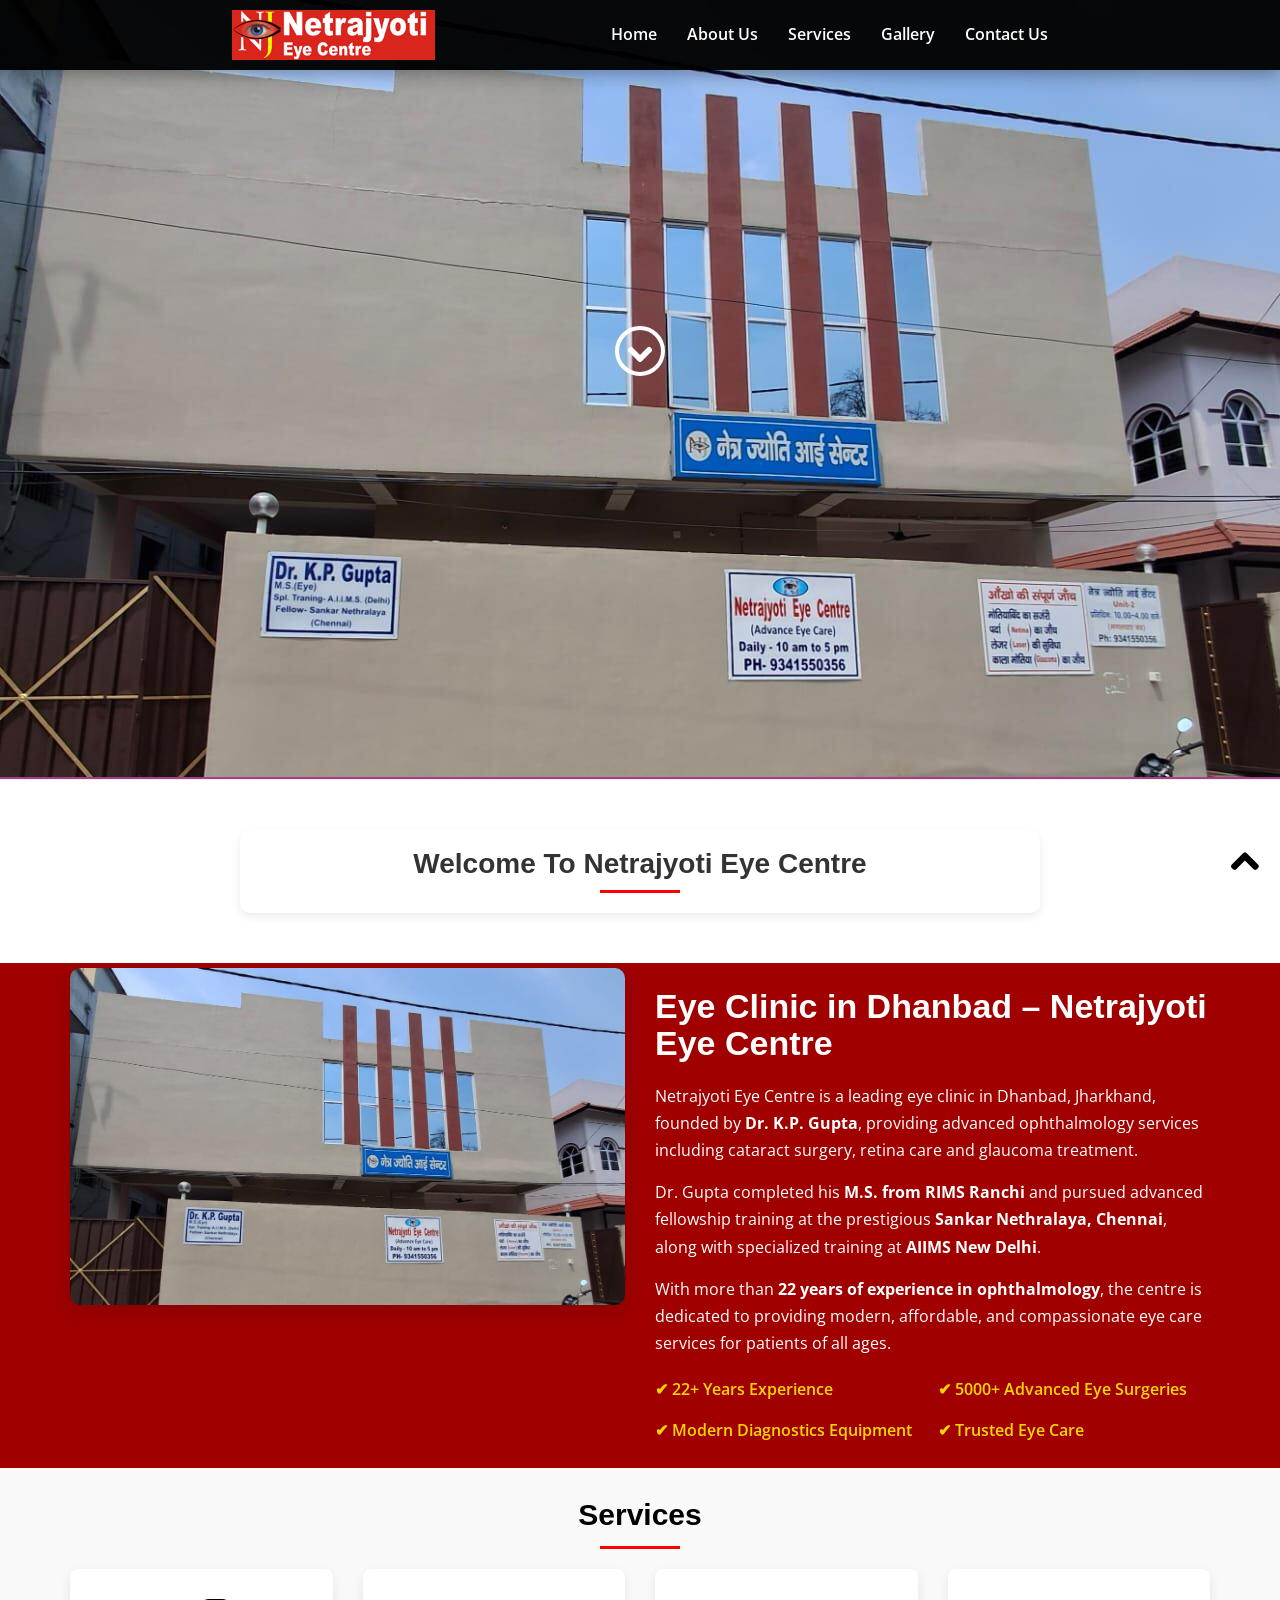
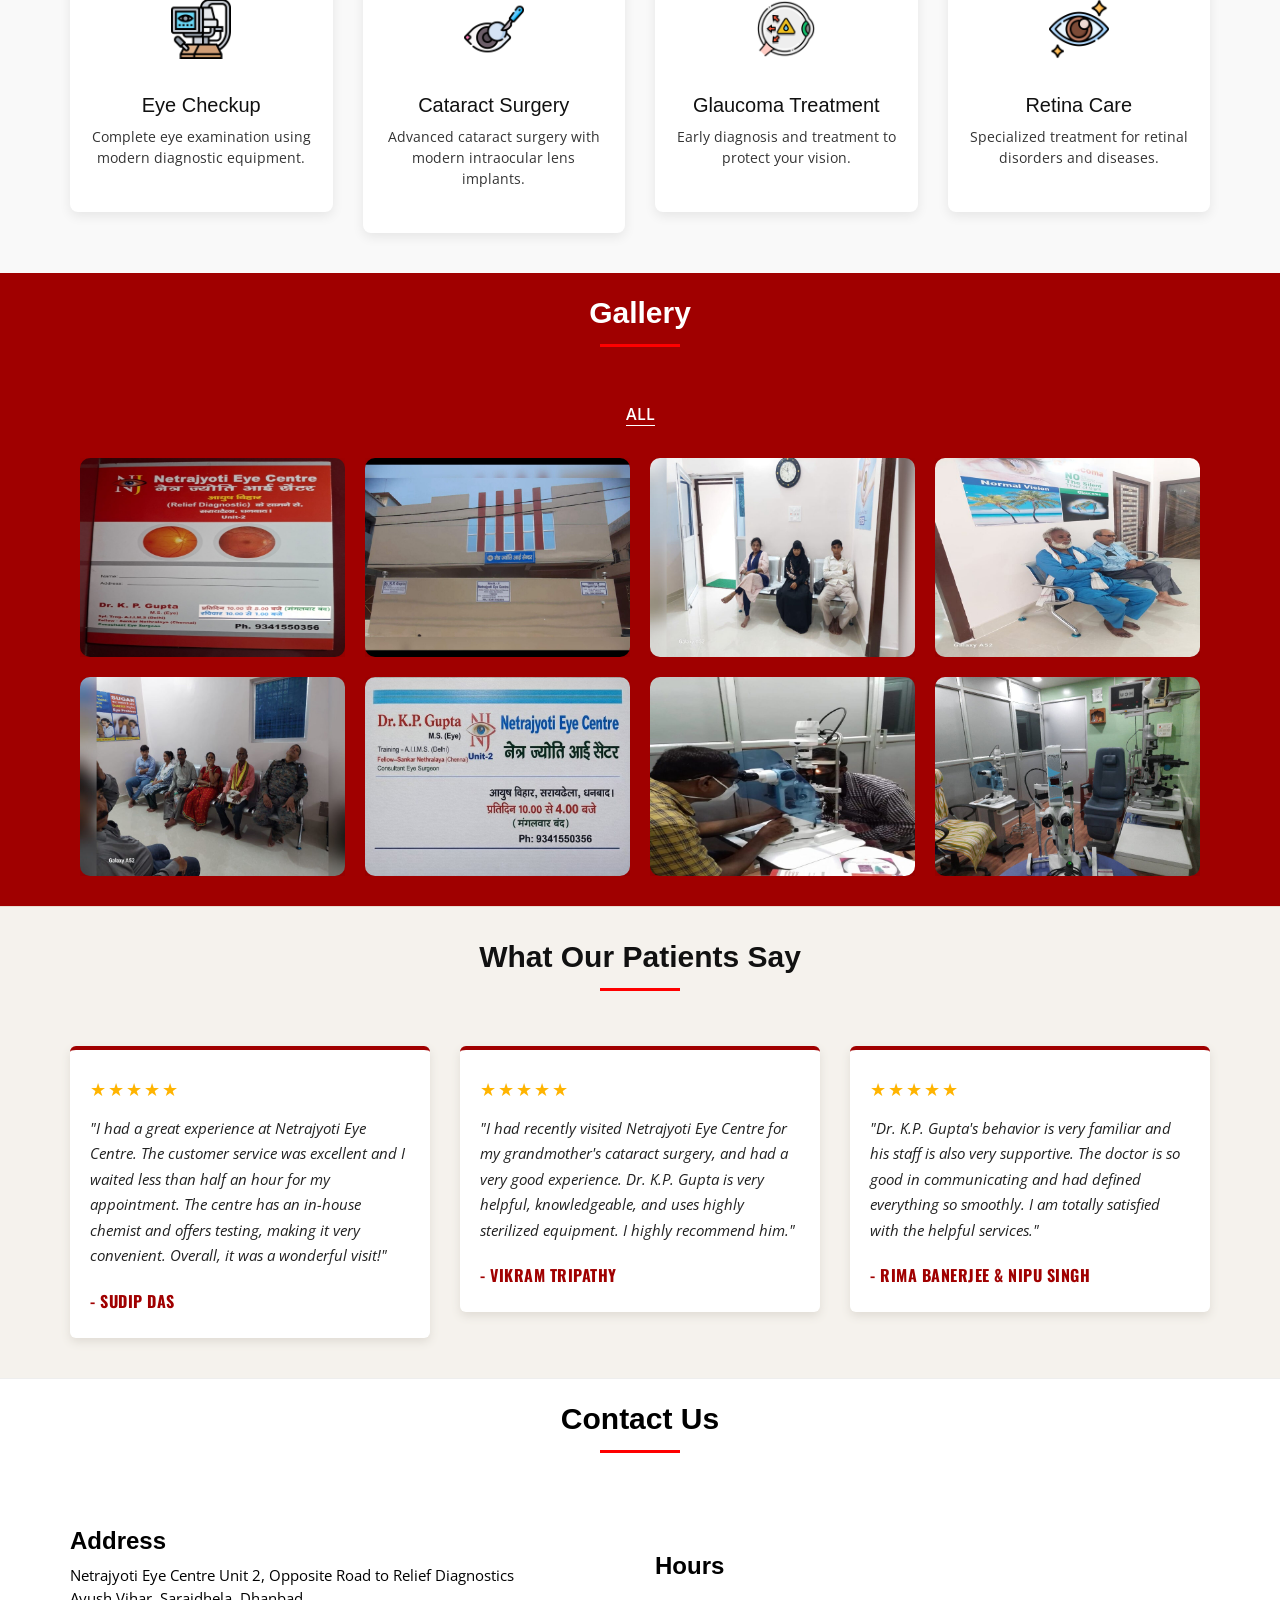
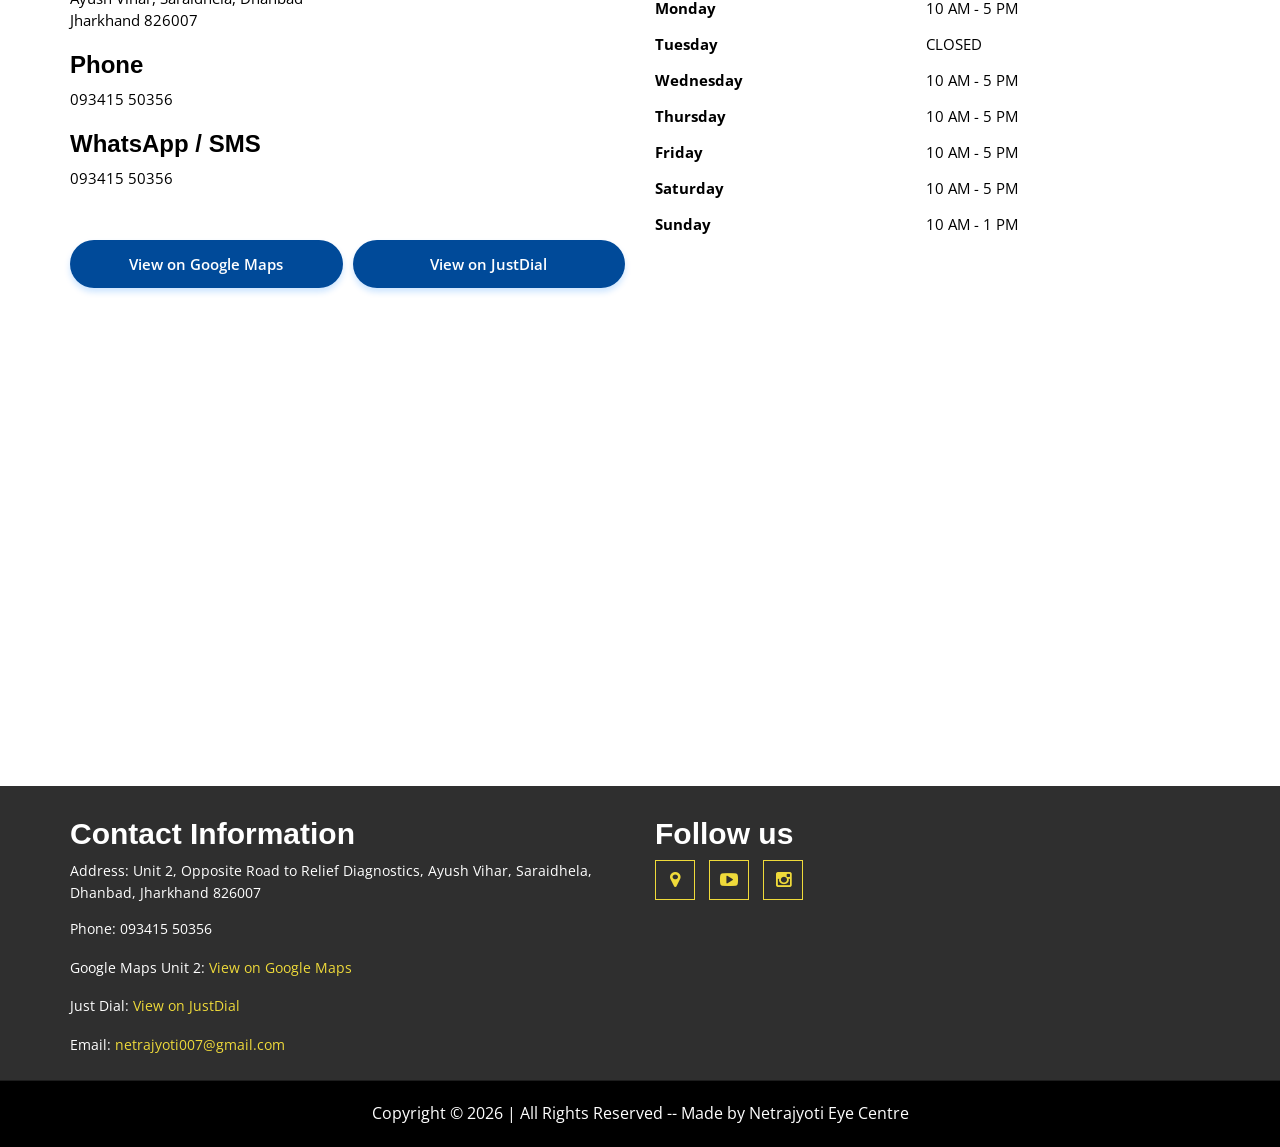
==== index.html @ e93c137c "Added favicons" ====
<!doctype html>

<html lang="en-gb" class="no-js">

<head>
<meta charset="utf-8">
<meta name="viewport" content="width=device-width, initial-scale=1">

<meta http-equiv="X-UA-Compatible" content="IE=edge">

<title>Netrajyoti Eye Centre | Eye Doctor in Dhanbad | Cataract & Retina Care</title>

<!-- Favicon Configuration for Google Search and Browsers -->
<link rel="icon" type="image/png" sizes="192x192" href="favicon_all/android-chrome-192x192.png">
<link rel="apple-touch-icon" sizes="180x180" href="favicon_all/apple-touch-icon.png">
<link rel="icon" type="image/png" sizes="32x32" href="favicon_all/favicon-32x32.png">
<link rel="icon" type="image/png" sizes="16x16" href="favicon_all/favicon-16x16.png">
<link rel="manifest" href="favicon_all/site.webmanifest">


<!-- Favicon Configuration (Fully Compliant for 2026 Standards) -->

<link rel="icon" type="image/png" href="/favicon_all2/favicon-96x96.png?v=20261020" sizes="96x96" />
<link rel="icon" type="image/svg+xml" href="/favicon_all2/favicon.svg?v=20261020" />
<link rel="shortcut icon" href="/favicon_all2/favicon.ico?v=20261020" />
<link rel="apple-touch-icon" sizes="180x180" href="/favicon_all2/apple-touch-icon.png?v=20261020" />
<link rel="manifest" href="/favicon_all2/site.webmanifest?v=20261020" />





<meta name="description" content="Netrajyoti Eye Centre in Dhanbad provides advanced eye care including cataract surgery, glaucoma treatment, retina care and complete eye checkup by Dr K.P. Gupta with 22+ years experience.">
<meta name="author" content="Netrajyoti Eye Centre">
<meta name="keywords" content="Eye doctor Dhanbad, cataract surgery Dhanbad, retina specialist Dhanbad, glaucoma treatment Dhanbad, eye clinic Jharkhand">
<meta property="og:title" content="Netrajyoti Eye Centre – Eye Doctor in Dhanbad">
<meta property="og:description" content="Advanced eye care including cataract surgery, retina care and glaucoma treatment in Dhanbad by Dr K.P. Gupta.">
<meta property="og:image" content="https://netrajyotieyecentre.org/images/logo/logo.png">
<meta property="og:url" content="https://netrajyotieyecentre.org">
<meta property="og:type" content="website">




<link rel="stylesheet" href="css/bootstrap.min.css" />
<link rel="stylesheet" type="text/css" href="css/isotope.css" media="screen" />
<link rel="stylesheet" href="js/fancybox/jquery.fancybox.css" type="text/css" media="screen" />
<link href="css/animate.css" rel="stylesheet" media="screen">
<!-- Owl Carousel Assets -->
<link href="js/owl-carousel/owl.carousel.css" rel="stylesheet">
<link rel="stylesheet" href="css/styles6.css" />
<!-- Font Awesome -->
<link href="font/css/font-awesome.min.css" rel="stylesheet">










<!-- SEO IMPROVEMENT -->
<script type="application/ld+json">
{
 "@context": "https://schema.org",
 "@type": "MedicalClinic",
 "name": "Netrajyoti Eye Centre",
 "image": "https://netrajyotieyecentre.org/images/logo/logo.png",
 "address": {
   "@type": "PostalAddress",
   "streetAddress": "Unit 2, Ayush Vihar, Saraidhela",
   "addressLocality": "Dhanbad",
   "addressRegion": "Jharkhand",
   "postalCode": "826007",
   "addressCountry": "India"
 },
 "telephone": "+91-9341550356",
 "medicalSpecialty": "Ophthalmology",
 "physician": {
   "@type": "Physician",
   "name": "Dr K.P. Gupta"
 }
}

</script>




</head>



<body>




<header class="custom-navbar">

<div class="container nav-container">

<!-- Logo -->
<div class="nav-logo">
<a href="#home">
<img src="images/logo/logo.png" alt="Netrajyoti Eye Centre">
</a>
</div>

<!-- Mobile Toggle -->
<div class="nav-toggle" id="navToggle">
<span></span>
<span></span>
<span></span>
</div>

<!-- Menu -->
<nav class="nav-menu" id="navMenu">
<ul>
<li><a href="#home">Home</a></li>
<li><a href="#aboutUs">About Us</a></li>
<li><a href="#services">Services</a></li>
<li><a href="#work">Gallery</a></li>
<!-- <li><a href="#testimonials">Testimonials</a></li> -->
<li><a href="#contactUs">Contact Us</a></li>
</ul>
</nav>

</div>

</header>  





<div id="top"></div>
<main id="main-content">
<section id="home">
  <div class="banner-container"> <img src="images/main_images/Outside3.jpg" alt="banner" />
    <div class="container banner-content">
      <div class="hero-text animated fadeInDownBig">
        <!--<h1 class="responsive-headline" style="font-size: 40px;"><br/>
         <a href="#aboutUs" class="arrow-link"> <i class="fa fa-chevron-down"></i> </a> -->
         <div class="responsive-headline" style="font-size: 40px;"><br/>
         <a href="#aboutUs" class="arrow-link" aria-label="Scroll down to About Us section"> <i class="fa fa-chevron-down"></i> </a> 
        </div>
      </div> 
    </div>
  </div>
  <div class="container hero-text2">
    <div class="welcome-box ">
    <h1>Welcome To Netrajyoti Eye Centre</h1>
    <div class="welcome-divider"></div>
    </div>
  </div>
</section>



<section id="aboutUs" class="about-section">
<div class="container">

<div class="row align-items-center">

<!-- Image -->
<div class="col-md-6 col-sm-12 about-image">
<img src="images/main_images/Outside3.jpg" class="img-responsive" alt="Netrajyoti Eye Centre">
</div>

<!-- Text -->
<div class="col-md-6 col-sm-12 about-content">

<!-- <h2 class="about-title">About Netrajyoti Eye Centre</h2> -->
<h2 class="about-title">Eye Clinic in Dhanbad – Netrajyoti Eye Centre</h2>

<p>
Netrajyoti Eye Centre is a leading eye clinic in Dhanbad, Jharkhand, 
founded by <strong>Dr. K.P. Gupta</strong>, providing advanced ophthalmology 
services including cataract surgery, retina care and glaucoma treatment.
</p>


<p>
Dr. Gupta completed his <strong>M.S. from RIMS Ranchi</strong> and pursued 
advanced fellowship training at the prestigious 
<strong>Sankar Nethralaya, Chennai</strong>, along with specialized training 
at <strong>AIIMS New Delhi</strong>.
</p>

<p>
With more than <strong>22 years of experience in ophthalmology</strong>, 
the centre is dedicated to providing modern, affordable, and compassionate 
eye care services for patients of all ages.
</p>

<div class="about-highlights">
<div>✔ 22+ Years Experience</div>
<div>✔ 5000+ Advanced Eye Surgeries</div>
<div>✔ Modern Diagnostics Equipment</div>
<div>✔ Trusted Eye Care</div>
</div>

</div>
</div>

</div>
</section>




<section id="services" class="page-section services-section">
<div class="container">

<h2 class="text-center" id = "h2_in_services">Services</h2>
<!-- <p class="text-center service-subtitle">Comprehensive Eye Care for All Ages</p> -->

<div class="row services-grid">

<div class="col-md-3 col-sm-6">
<div class="service-card">
<img src="images/services/eye-test.png" alt="Eye checkup in Dhanbad">
<h3>Eye Checkup</h3>
<p>Complete eye examination using modern diagnostic equipment.</p>
</div>
</div>

<div class="col-md-3 col-sm-6">
<div class="service-card">
<img src="images/services/cataract.png" alt="Cataract surgery treatment in Dhanbad">
<h3>Cataract Surgery</h3>
<p>Advanced cataract surgery with modern intraocular lens implants.</p>
</div>
</div>

<div class="col-md-3 col-sm-6">
<div class="service-card">
<img src="images/services/glaucoma(1).png" alt="Glaucoma treatment in Dhanbad">
<h3>Glaucoma Treatment</h3>
<p>Early diagnosis and treatment to protect your vision.</p>
</div>
</div>

<div class="col-md-3 col-sm-6">
<div class="service-card">
<img src="images/services/eye-care.png" alt="Retina care treatment in Dhanbad">
<h3>Retina Care</h3>
<p>Specialized treatment for retinal disorders and diseases.</p>
</div>
</div>

</div>
</div>
</section>





<section id="work" class="page-section page">
  <div class="container text-center">
    <div class="heading">
      <h2>Gallery</h2>
      <!--<p>Lorem ipsum dolor sit amet, consectetur adipisicing elit. Culpa, alias enim placeat earum quos ab.</p> -->
    </div>
    <div class="row">
      <div class="col-md-12">
        <div id="portfolio">
          <ul class="filters list-inline">
            <li> <a class="active" data-filter="*" href="#">All</a> </li>
            <!-- 
            <li> <a data-filter=".photography" href="#">PIANO</a> </li>
            <li> <a data-filter=".branding" href="#">GUITAR</a> </li>
            <li> <a data-filter=".web" href="#">VIOLIN</a> </li>
            -->
          </ul>


          <ul class="items list-unstyled clearfix animated fadeInRight showing" data-animation="fadeInRight" style="position: relative; height: 438px;">

            <!-- Gallery Item 1 -->
            <li class="item web" style="position: absolute; left: 877px; top: 219px;"> 
              <a href="images/work/Catalogue55.jpg" class="fancybox" aria-label="View larger image of clinic catalogue"> 
                <img src="images/work/Catalogue55.jpg" alt="Clinic catalogue view">
                <div class="overlay"> <span>Expand</span> </div>
              </a> 
            </li>

            <!-- Gallery Item 2 -->
            <li class="item photography" style="position: absolute; left: 292px; top: 0px;"> 
              <a href="images/work/Outside(2).jpg" class="fancybox" aria-label="View larger image of clinic exterior"> 
                <img src="images/work/Outside(2).jpg" alt="Exterior view of Netrajyoti Eye Centre">
                <div class="overlay"> <span>Expand</span> </div>
              </a> 
            </li>

            <!-- Gallery Item 3 -->
            <li class="item branding" style="position: absolute; left: 585px; top: 0px;"> 
              <a href="images/work/Waiting12.jpg" class="fancybox" aria-label="View larger image of waiting area"> 
                <img src="images/work/Waiting12.jpg" alt="Clinic waiting area seating">
                <div class="overlay"> <span>Expand</span> </div>
              </a> 
            </li>

            <!-- Gallery Item 4 -->
            <li class="item photography" style="position: absolute; left: 877px; top: 0px;"> 
              <a href="images/work/Waiting11.jpg" class="fancybox" aria-label="View larger image of reception desk"> 
                <img src="images/work/Waiting11.jpg" alt="Clinic reception and waiting area">
                <div class="overlay"> <span>Expand</span> </div>
              </a> 
            </li>

            <!-- Gallery Item 5 -->
            <li class="item photography" style="position: absolute; left: 0px; top: 219px;"> 
              <a href="images/work/Waiting13.jpg" class="fancybox" aria-label="View larger image of patient seating"> 
                <img src="images/work/Waiting13.jpg" alt="Patient seating area">
                <div class="overlay"> <span>Expand</span> </div>
              </a> 
            </li>

            <!-- Gallery Item 6 -->
            <li class="item web" style="position: absolute; left: 292px; top: 219px;"> 
              <a href="images/work/Doctor_1.jpg" class="fancybox" aria-label="View larger image of the eye doctor"> 
                <img src="images/work/Doctor_1.jpg" alt="Eye specialist doctor at clinic">
                <div class="overlay"> <span>Expand</span> </div>
              </a> 
            </li>

            <!-- Gallery Item 7 -->
            <li class="item photography" style="position: absolute; left: 585px; top: 219px;"> 
              <a href="images/work/Checkup22.jpeg" class="fancybox" aria-label="View larger image of eye checkup procedure"> 
                <img src="images/work/Checkup22.jpeg" alt="Patient undergoing an eye checkup">
                <div class="overlay"> <span>Expand</span> </div>
              </a> 
            </li>

            <!-- Gallery Item 8 -->
            <li class="item web" style="position: absolute; left: 877px; top: 219px;"> 
              <a href="images/work/instrument22.jpg" class="fancybox" aria-label="View larger image of diagnostic instruments"> 
                <img src="images/work/instrument22.jpg" alt="Advanced eye diagnostic instruments">
                <div class="overlay"> <span>Expand</span> </div>
              </a> 
            </li>
            
          </ul>
            
             
              
          
        </div>
      </div>
    </div>
  </div>
</section>







<!-- ==============================================
     TESTIMONIALS SECTION 
     ============================================== -->
<section id="testimonials" class="page-section testimonials-section">
  <div class="container">
    
    <div class="heading text-center">
      <h2 style="color: #111;">What Our Patients Say</h2>

    </div>
    
    <div class="row">
      <!-- Testimonial 1 - From Justdial -->
      <div class="col-md-4 col-sm-12">
        <div class="testimonial-card">
          <div class="stars">★★★★★</div>
          <p class="quote">"I had a great experience at Netrajyoti Eye Centre. The customer service was excellent and I waited less than half an hour for my appointment. The centre has an in-house chemist and offers testing, making it very convenient. Overall, it was a wonderful visit!"</p>
          <p class="patient-name">- Sudip Das</p>
        </div>
      </div>
      
      <!-- Testimonial 2 - From Justdial / Google -->
      <div class="col-md-4 col-sm-12">
        <div class="testimonial-card">
          <div class="stars">★★★★★</div>
          <p class="quote">"I had recently visited Netrajyoti Eye Centre for my grandmother's cataract surgery, and had a very good experience. Dr. K.P. Gupta is very helpful, knowledgeable, and uses highly sterilized equipment. I highly recommend him."</p>
          <p class="patient-name">- Vikram Tripathy</p>
        </div>
      </div>
      
      <!-- Testimonial 3 - From Justdial -->
      <div class="col-md-4 col-sm-12">
        <div class="testimonial-card">
          <div class="stars">★★★★★</div>
          <p class="quote">"Dr. K.P. Gupta's behavior is very familiar and his staff is also very supportive. The doctor is so good in communicating and had defined everything so smoothly. I am totally satisfied with the helpful services."</p>
          <p class="patient-name">- Rima Banerjee & Nipu Singh</p>
        </div>
      </div>
    </div>

  </div>
</section>




















<!--
<section id="plans" class="page-section">
  <div class="container">
    <div class="heading text-center"> 
      
      <h2>Our Plans</h2>
      <p>At lorem Ipsum available, but the majority have suffered alteration in some form by injected humour.</p>
    </div>
    <div class="row flat">
      <div class="col-lg-3 col-md-3 col-xs-12">
        <ul class="plan plan1">
          <li class="plan-name">Basic </li>
          <li class="plan-price"> <strong>$29</strong> / month </li>
          <li> <strong>5GB</strong> Storage </li>
          <li> <strong>1GB</strong> RAM </li>
          <li> <strong>400GB</strong> Bandwidth </li>
          <li> <strong>10</strong> Email Address </li>
          <li> <strong>Forum</strong> Support </li>
          <li class="plan-action"> <a href="#" class="btn btn-danger btn-lg">Signup</a> </li>
        </ul>
      </div>
      <div class="col-lg-3 col-md-3 col-xs-12">
        <ul class="plan plan2 featured">
          <li class="plan-name">Standard </li>
          <li class="plan-price"> <strong>$39</strong> / month </li>
          <li> <strong>5GB</strong> Storage </li>
          <li> <strong>1GB</strong> RAM </li>
          <li> <strong>400GB</strong> Bandwidth </li>
          <li> <strong>10</strong> Email Address </li>
          <li> <strong>Forum</strong> Support </li>
          <li class="plan-action"> <a href="#" class="btn btn-danger btn-lg">Signup</a> </li>
        </ul>
      </div>
      <div class="col-lg-3 col-md-3 col-xs-12">
        <ul class="plan plan3">
          <li class="plan-name">Advanced </li>
          <li class="plan-price"> <strong>$199</strong> / month </li>
          <li> <strong>50GB</strong> Storage </li>
          <li> <strong>8GB</strong> RAM </li>
          <li> <strong>1024GB</strong> Bandwidth </li>
          <li> <strong>Unlimited</strong> Email Address </li>
          <li> <strong>Forum</strong> Support </li>
          <li class="plan-action"> <a href="#" class="btn btn-danger btn-lg">Signup</a> </li>
        </ul>
      </div>
      <div class="col-lg-3 col-md-3 col-xs-12">
        <ul class="plan plan4">
          <li class="plan-name">Mighty </li>
          <li class="plan-price"> <strong>$999</strong> / month </li>
          <li> <strong>50GB</strong> Storage </li>
          <li> <strong>8GB</strong> RAM </li>
          <li> <strong>1024GB</strong> Bandwidth </li>
          <li> <strong>Unlimited</strong> Email Address </li>
          <li> <strong>Forum</strong> Support </li>
          <li class="plan-action"> <a href="#" class="btn btn-danger btn-lg">Signup</a> </li>
        </ul>
      </div>
    </div>
  </div>
</section>
-->




<!-- original cntact us
<section id="contactUs" class="contact-parlex">
  <div class="parlex-back">
    <div class="container">
      <div class="row">
        <div class="heading text-center"> 
          
          <h2>Contact Us</h2>
          <p>There are many variations of passages of Lorem Ipsum available, but the majority have suffered.</p>
        </div>
      </div>
      <div class="row mrgn30">
        <form method="post" action="" id="contactfrm" role="form">
          <div class="col-sm-12">
            <div class="form-group">
              <label for="name">Name</label>
              <input type="text" class="form-control" name="name" id="name" placeholder="Enter name" title="Please enter your name (at least 2 characters)">
            </div>
            <div class="form-group">
              <label for="email">Email</label>
              <input type="email" class="form-control" name="email" id="email" placeholder="Enter email" title="Please enter a valid email address">
            </div>
            <div class="form-group">
              <label for="comments">Comments</label>
              <textarea name="comment" class="form-control" id="comments" cols="3" rows="5" placeholder="Enter your message…" title="Please enter your message (at least 10 characters)"></textarea>
              <button name="submit" type="submit" class="btn btn-lg btn-primary" id="submit">Submit</button>
            </div>
            <div class="result"></div>
          </div>
        </form>
      </div>
    </div>
     
  </div>
</section>
-->

<section id="contactUs" class="page-section">
  <div class="container">

    <div class="heading text-center">
      <h2>Contact Us</h2>
    </div>

    <div class="row">

      <!-- Contact Details -->
      <div class="col-md-6 col-sm-12">

        <h3>Address</h3>
        <p>
        Netrajyoti Eye Centre Unit 2, Opposite Road to Relief Diagnostics<br>
        Ayush Vihar, Saraidhela, Dhanbad<br>
        Jharkhand 826007
        </p>

        <h3>Phone</h3>
        <p>
        <a href="tel:09341550356">093415 50356</a>
        </p>

        <h3>WhatsApp / SMS</h3>
        <p>
        <a href="https://wa.me/919341550356">093415 50356</a>
        </p>

        <br>
        <div class="contact-buttons">

          <a href="https://maps.app.goo.gl/edJSqo6UVj1cQSoM8" class="btn-color1" target="_blank" rel="noopener noreferrer">View on Google Maps</a>
          <a href="https://www.justdial.com/Dhanbad/Dr-K-P-Gupta-Netrajyoti-Eye-Centre-Opposite-To-Relief-Diagnostic-Centre-Saraidhela/9999PX326-X326-210508113516-I9E5_BZDET" class="btn-color1" target="_blank" rel="noopener noreferrer">View on JustDial</a>
          <!-- <a href="https://maps.app.goo.gl/edJSqo6UVj1cQSoM8" class="btn-color1" target="_blank" rel="noopener noreferrer">View on Google Maps</a>
          <a href="https://jsdl.in/DT-99JQL6DYL1B" class="btn-color1" target="_blank" rel="noopener noreferrer">View on JustDial</a> -->
        </div>
      </div>

      <br>

      <!-- Opening Hours -->
      <div class="col-md-6 col-sm-12">

        <h3>Hours</h3>

        <table class="hours-table">
          <tr><td><strong>Monday</strong></td><td>10 AM - 5 PM</td></tr>
          <tr><td><strong>Tuesday</strong></td><td>CLOSED</td></tr>
          <tr><td><strong>Wednesday</strong></td><td>10 AM - 5 PM</td></tr>
          <tr><td><strong>Thursday</strong></td><td>10 AM - 5 PM</td></tr>
          <tr><td><strong>Friday</strong></td><td>10 AM - 5 PM</td></tr>
          <tr><td><strong>Saturday</strong></td><td>10 AM - 5 PM</td></tr>
          <tr><td><strong>Sunday</strong></td><td>10 AM - 1 PM</td></tr>
        </table>

      </div>

    </div>



  </div>

  <div class="container-fluid">
    <div class="map-container">
      <!-- OLD IFRAME (commented out)
      <iframe 
      src="https://www.google.com/maps/embed?pb=!1m18!1m12!1m3!1d3649.9267289608697!2d86.4658376!3d23.8212044!2m3!1f0!2f0!3f0!3m2!1i1024!2i768!4f13.1!3m3!1m2!1s0x39f6bbdbc8375dbb%3A0x7f5ccf3ce8300280!2sNetrajyoti%20Eye%20Centre%20-%20Unit%202!5e0!3m2!1sen!2sin!4v1773748412530!5m2!1sen!2sin"
      style="border:0;" 
      allowfullscreen="" 
      loading="lazy">
      </iframe>
    -->
      <iframe 
      title="Interactive Google Map showing the location of Netrajyoti Eye Centre in Dhanbad"
      src="https://www.google.com/maps/embed?pb=!1m18!1m12!1m3!1d3649.9267289608697!2d86.4658376!3d23.8212044!2m3!1f0!2f0!3f0!3m2!1i1024!2i768!4f13.1!3m3!1m2!1s0x39f6bbdbc8375dbb%3A0x7f5ccf3ce8300280!2sNetrajyoti%20Eye%20Centre%20-%20Unit%202!5e0!3m2!1sen!2sin!4v1773748412530!5m2!1sen!2sin"
      style="border:0;" 
      allowfullscreen="" 
      loading="lazy">
      </iframe>


    </div>
  </div>
</section>



</main>





<footer>
<div class="container" >
        <div class="row">
            <div class="col-md-6">
            	<div class="col">
                   <h2>Contact Information</h2>
                   <ul>
                        <li>Address: Unit 2, Opposite Road to Relief Diagnostics, Ayush Vihar, Saraidhela, Dhanbad, Jharkhand 826007</li>
                        <li>Phone: <a href="tel:09341550356" style="color: #fff">093415 50356</a></li>
                        <!-- <li>Google Maps Unit 2: <a href="https://maps.app.goo.gl/edJSqo6UVj1cQSoM8" title="Google Maps">View on Google Maps</a></li>
                        <li>Google Maps Unit 1: <a href="https://maps.app.goo.gl/At7mNfai8uXTB6nQA" title="Google Maps">View on Google Maps</a></li> -->
                        <li>Google Maps Unit 2: <a href="https://maps.app.goo.gl/edJSqo6UVj1cQSoM8" title="Google Maps" target="_blank" rel="noopener noreferrer">View on Google Maps</a></li>
                        <li>Just Dial: <a href="https://www.justdial.com/Dhanbad/Dr-K-P-Gupta-Netrajyoti-Eye-Centre-Opposite-To-Relief-Diagnostic-Centre-Saraidhela/9999PX326-X326-210508113516-I9E5_BZDET" title="Just Dial" target="_blank" rel="noopener noreferrer">View on JustDial</a></li>
                        <li>Email: <a class="email-protect">netraj<span class="hide">c1</span>yoti007@gmail<span class="hide">xyz</span>.com</a></li>
                    </ul>
                 </div>
            </div>
            <!-- Mailing list removed
            <div class="col-md-3"> 
            	<div class="col">
              
                    <h4>Mailing list</h4>
                    <p>Lorem ipsum dolor sit amet, ea eum labitur scsstie percipitoleat.</p>
                    <form class="form-inline">
                        <div class="input-group">
                            <input type="text" class="form-control" placeholder="Your email address...">
                            <span class="input-group-btn">
                                <button class="btn" type="button">Go!</button>
                            </span>
                        </div>
                    </form>
                </div>
            </div>
          -->
            <!-- OLD SOCIAL MEDIA FAVICON CODE REMOVED
            <div class="col-md-3">
            	<div class="col col-social-icons">
                    <h2>Follow us</h2>
                     <a href="https://maps.app.goo.gl/edJSqo6UVj1cQSoM8"><i class="fa fa-map-marker"></i></a>
                    <a href="https://jsdl.in/DT-99JQL6DYL1B"><i class="fa fa-youtube-play"></i></a> 
                    <a href="https://maps.app.goo.gl/edJSqo6UVj1cQSoM8" target="_blank" rel="noopener noreferrer" aria-label="View on Google Maps"><i class="fa fa-map-marker"></i></a>
                    <a href="https://www.justdial.com/Dhanbad/Dr-K-P-Gupta-Netrajyoti-Eye-Centre-Opposite-To-Relief-Diagnostic-Centre-Saraidhela/9999PX326-X326-210508113516-I9E5_BZDET" target="_blank" rel="noopener noreferrer" aria-label="View on Just Dial"><i class="fa fa-youtube-play"></i></a>
                    
                    <a href="#"><i class="fa fa-flickr"></i></a>
                    <a href="#"><i class="fa fa-linkedin"></i></a>
                    <a href="#"><i class="fa fa-twitter"></i></a>
                    <a href="#"><i class="fa fa-skype"></i></a>
                    <a href="#"><i class="fa fa-pinterest"></i></a>
                     
                </div>
            </div>
            -->


            <!-- REPLACE THIS BLOCK IN YOUR FOOTER -->
              <div class="col-md-3">
                  <div class="col col-social-icons">
                      <h2>Follow us</h2>
                      
                      <!-- Google Maps -->
                      <a href="https://maps.app.goo.gl/edJSqo6UVj1cQSoM8" target="_blank" rel="noopener noreferrer" aria-label="View on Google Maps">
                          <i class="fa fa-map-marker" aria-hidden="true"></i>
                      </a>
                      
                      <!-- JustDial -->
                      <a href="https://www.justdial.com/Dhanbad/Dr-K-P-Gupta-Netrajyoti-Eye-Centre-Opposite-To-Relief-Diagnostic-Centre-Saraidhela/9999PX326-X326-210508113516-I9E5_BZDET" target="_blank" rel="noopener noreferrer" aria-label="View on Just Dial">
                          <i class="fa fa-youtube-play" aria-hidden="true"></i>
                      </a>

                      <!-- Instagram -->
                      <a href="https://www.instagram.com/netrajyotieyecentre.org_/" target="_blank" rel="noopener noreferrer" aria-label="Follow us on Instagram">
                          <i class="fa fa-instagram" aria-hidden="true"></i>
                      </a>

                  </div>
              </div>
        </div>
         
    </div>
    
</footer>
<!--/.page-section-->
<section class="copyright">
  <div class="container">
    <div class="row">
      <div class="col-sm-12 text-center"> Copyright &copy; 2026 | All Rights Reserved -- Made by Netrajyoti Eye Centre</div>
    </div>
    <!-- / .row --> 
  </div>
</section>

<a href="#top" class="topHome" aria-label="Scroll back to top of page" title="Scroll to Top">
  <i class="fa fa-chevron-up fa-2x" aria-hidden="true"></i>
</a>





<script>
const toggle = document.getElementById("navToggle");
const menu = document.getElementById("navMenu");

toggle.addEventListener("click", function(event) {
    event.stopPropagation();
    menu.classList.toggle("active");
    toggle.classList.toggle("active");
});

menu.addEventListener("click", function(event) {
    event.stopPropagation();

    if (event.target.tagName === "A") {
        menu.classList.remove("active");
        toggle.classList.remove("active");
    }
});

document.addEventListener("click", function() {
    menu.classList.remove("active");
    toggle.classList.remove("active");
});
</script>



<script src="js/modernizr-latest.js"></script> 
<script src="js/jquery-1.8.2.min.js" type="text/javascript"></script> 
<script src="js/bootstrap.min.js" type="text/javascript"></script> 
<script src="js/jquery.isotope.min.js" type="text/javascript"></script> 
<script src="js/fancybox/jquery.fancybox.pack.js" type="text/javascript"></script> 
<script src="js/jquery.nav.js" type="text/javascript"></script> 
<script src="js/jquery.fittext.js"></script> 
<script src="js/waypoints.js"></script> 
<script src="js/custom.js" type="text/javascript"></script> 
<script src="js/owl-carousel/owl.carousel.js"></script>


</body>
</html>
---- css/isotope.css ----
/* Start: Recommended Isotope styles */

/**** Isotope Filtering ****/

.isotope-item {
  z-index: 2; 
padding: 5px;
/*background: #A00000;*/

}

.isotope-hidden.isotope-item {
  pointer-events: none;
  z-index: 1;
}

/**** Isotope CSS3 transitions ****/

.isotope,
.isotope .isotope-item {
  -webkit-transition-duration: 0.8s;
     -moz-transition-duration: 0.8s;
      -ms-transition-duration: 0.8s;
       -o-transition-duration: 0.8s;
          transition-duration: 0.8s;
}

.isotope {
  -webkit-transition-property: height, width;
     -moz-transition-property: height, width;
      -ms-transition-property: height, width;
       -o-transition-property: height, width;
          transition-property: height, width;
}

.isotope .isotope-item {
  -webkit-transition-property: -webkit-transform, opacity;
     -moz-transition-property:    -moz-transform, opacity;
      -ms-transition-property:     -ms-transform, opacity;
       -o-transition-property:         top, left, opacity;
          transition-property:         transform, opacity;
}

/**** disabling Isotope CSS3 transitions ****/

.isotope.no-transition,
.isotope.no-transition .isotope-item,
.isotope .isotope-item.no-transition {
  -webkit-transition-duration: 0s;
     -moz-transition-duration: 0s;
      -ms-transition-duration: 0s;
       -o-transition-duration: 0s;
          transition-duration: 0s;
}

/* End: Recommended Isotope styles */



/* disable CSS transitions for containers with infinite scrolling*/
.isotope.infinite-scrolling {
  -webkit-transition: none;
     -moz-transition: none;
      -ms-transition: none;
       -o-transition: none;
          transition: none;
}



/**** Isotope styles ****/

/* required for containers to inherit vertical size from window */
/*html,
body {
  height: 100%;
}*/

#container {
  border: 1px solid #666;
  padding: 5px;
  margin-bottom: 20px;
}

.element {
  width: 110px;
  height: 110px;
  margin: 5px;
  float: left;
  overflow: hidden;
  position: relative;
  background: #888;
  color: #222;
  -webkit-border-top-right-radius: 1.2em;
      -moz-border-radius-topright: 1.2em;
          border-top-right-radius: 1.2em;
}

.element.alkali          { background: #F00; background: hsl(   0, 100%, 50%); }
.element.alkaline-earth  { background: #F80; background: hsl(  36, 100%, 50%); }
.element.lanthanoid      { background: #FF0; background: hsl(  72, 100%, 50%); }
.element.actinoid        { background: #0F0; background: hsl( 108, 100%, 50%); }
.element.transition      { background: #0F8; background: hsl( 144, 100%, 50%); }
.element.post-transition { background: #0FF; background: hsl( 180, 100%, 50%); }
.element.metalloid       { background: #08F; background: hsl( 216, 100%, 50%); }
.element.other.nonmetal  { background: #00F; background: hsl( 252, 100%, 50%); }
.element.halogen         { background: #F0F; background: hsl( 288, 100%, 50%); }
.element.noble-gas       { background: #F08; background: hsl( 324, 100%, 50%); }


.element * {
  position: absolute;
  margin: 0;
}

.element .symbol {
  left: 0.2em;
  top: 0.4em;
  font-size: 3.8em;
  line-height: 1.0em;
  color: #FFF;
}
.element.large .symbol {
  font-size: 4.5em;
}

.element.fake .symbol {
  color: #000;
}

.element .name {
  left: 0.5em;
  bottom: 1.6em;
  font-size: 1.05em;
}

.element .weight {
  font-size: 0.9em;
  left: 0.5em;
  bottom: 0.5em;
}

.element .number {
  font-size: 1.25em;
  font-weight: bold;
  color: hsla(0,0%,0%,.5);
  right: 0.5em;
  top: 0.5em;
}

.variable-sizes .element.width2 { width: 230px; }

.variable-sizes .element.height2 { height: 230px; }

.variable-sizes .element.width2.height2 {
  font-size: 2.0em;
}

.element.large,
.variable-sizes .element.large,
.variable-sizes .element.large.width2.height2 {
  font-size: 3.0em;
  width: 350px;
  height: 350px;
  z-index: 100;
}

.clickable .element:hover {
  cursor: pointer;
}

.clickable .element:hover h3 {
  text-shadow:
    0 0 10px white,
    0 0 10px white
  ;
}

.clickable .element:hover h2 {
  color: white;
}
---- css/styles6.css ----
/* =========================================================
   Netrajyoti Eye Centre - Custom stylesheet
   Updated: rounded square hamburger + smooth mobile dropdown
   Replace your current css/styles.css with this file.
   ========================================================= */

/* -------------------------
   Fonts & base reset
------------------------- */
@import url('https://fonts.googleapis.com/css?family=Open+Sans:400,600,700&display=swap');
@import url('https://fonts.googleapis.com/css?family=Oswald:400,700&display=swap');

* {
  box-sizing: border-box;
}



/* OLD BODY CODE - COMMENTED OUT FOR REFERENCE
body {
  margin: 0;
  font-family: 'Open Sans', Arial, sans-serif;
  font-size: 14px;
  line-height: 1.7;
  color: #333;
  background: #fff;
  -webkit-font-smoothing: antialiased;
  -webkit-text-size-adjust: 100%;
}
  */


body {
  margin: 0;
  
  /* Adding !important forces these rules to win over Bootstrap */
  font-family: 'Open Sans', -apple-system, BlinkMacSystemFont, "Segoe UI", Roboto, Helvetica, Arial, sans-serif !important;
  font-size: 16px !important; 
  line-height: 1.6 !important; 
  color: #333 !important; 
  
  background: #fff;
  -webkit-font-smoothing: antialiased;
  -moz-osx-font-smoothing: grayscale; 
  -webkit-text-size-adjust: 100%;
}



::selection {
  color: #fff;
  background: #a00000;
}

::-moz-selection {
  color: #fff;
  background: #a00000;
}

/* Replace your top heading code with this: */



p {
  color: #000;
  margin: 0 0 1em;
}

a {
  color: #000;
  text-decoration: none;
  text-shadow: none;
  transition: color 0.2s linear, background-color 0.2s linear, border-color 0.2s linear;
}

a:hover,
a:focus {
  color: #fd04fd;
  text-decoration: none;
}

img,
video,
embed,
object {
  max-width: 100%;
  height: auto;
}

.fitImage {
  display: inline-block;
  max-width: 100%;
  vertical-align: middle;
}

/* -------------------------
   Generic helpers
------------------------- */
.animated {
  animation-duration: 1s;
  animation-delay: 0s;
}

.mcbook {
  opacity: 0;
}

.show {
  opacity: 1;
}

.noPadd {
  padding: 0;
}

.mrgn30 {
  margin: 30px 0;
}

.pdingBtm30 {
  padding-bottom: 30px;
}

.listArrow li {
  padding-left: 15px;
  list-style: none;
  background: url('../images/links-arrow.png') 0 12px no-repeat;
}

.listNumber {
  padding-left: 20px;
  font-weight: 700;
  list-style-type: decimal;
}

.listNumber li {
  margin-bottom: 8px;
}

.btn,
.form-control,
.team-socials i {
  border-radius: 0 !important;
}

.btn {
  display: inline-block;
  padding: 8px 12px;
  border: 0;
  font-weight: 200;
}

.button-outline {
  display: inline-block;
  padding: 10px 25px;
  color: #fff;
  font-size: 16px;
  font-weight: 400;
  vertical-align: middle;
  border: 2px solid #fff;
  background: rgba(255, 255, 255, 0.15);
}

.button-outline:hover,
.button-outline:focus {
  color: #fff;
  background: rgba(255, 255, 255, 0.35);
}

.form-group {
  width: 75%;
  margin: 0 auto 15px;
}

.form-control {
  display: block;
  width: 99%;
  max-width: 100%;
  padding: 22px 4px;
  margin: 0 0 20px;
  color: #5a5a5a;
  font-size: inherit;
  border: 0;
  outline: 0;
  background: #f5f2ed;
}

#top {
  position: relative;
}

.topHome {
  position: fixed;
  right: 20px;
  bottom: 20px;
  z-index: 5;
}



/* =========================================================
   PREMIUM NAVBAR + ROUNDED SQUARE HAMBURGER
   Works with your existing HTML:
   <div class="nav-toggle" id="navToggle"><span>...</span></div>
   and existing JS that toggles .active on #navToggle and #navMenu.
   ========================================================= */
.custom-navbar {
  position: fixed;
  top: 0;
  z-index: 999;
  width: 100%;
  background: rgba(0, 0, 0, 0.96);
  box-shadow: 0 4px 18px rgba(0, 0, 0, 0.35);
}

.nav-container {
  display: flex;
  align-items: center;
  justify-content: space-between;
  padding: 10px 0;
}

.nav-logo img,
.site-logo {
  width: auto;
  height: 50px;
}

.site-logo {
  margin-top: 10px;
  margin-bottom: 5px;
}

.nav-menu ul {
  display: flex;
  gap: 30px;
  padding: 0;
  margin: 0;
  list-style: none;
}

.nav-menu ul li a {
  position: relative;
  color: #fff;
  font-size: 16px;
  font-weight: 600;
  text-decoration: none;
  transition: color 0.3s ease;
}

.nav-menu ul li a::after {
  position: absolute;
  left: 0;
  bottom: -6px;
  width: 0;
  height: 2px;
  content: '';
  background: #ff2b2b;
  border-radius: 20px;
  transition: width 0.3s ease;
}

.nav-menu ul li a:hover,
.nav-menu ul li a:focus {
  color: #ff4d4d;
}

.nav-menu ul li a:hover::after,
.nav-menu ul li a:focus::after {
  width: 100%;
}

.nav-menu ul li a.active {
  color: #ffe206;
}

/* Rounded square hamburger */
.nav-toggle {
  display: none;
  width: 54px;
  height: 54px;
  padding: 0;
  cursor: pointer;
  align-items: center;
  justify-content: center;
  flex-direction: column;
  gap: 5px;
  background: linear-gradient(135deg, #ff1f1f, #a00000);
  border-radius: 14px;
  box-shadow:
    0 8px 18px rgba(160, 0, 0, 0.35),
    inset 0 1px 2px rgba(255, 255, 255, 0.25);
  transition: transform 0.25s ease, box-shadow 0.25s ease, background 0.25s ease;
}

.nav-toggle:hover {
  transform: translateY(-2px);
  box-shadow:
    0 10px 22px rgba(160, 0, 0, 0.45),
    inset 0 1px 2px rgba(255, 255, 255, 0.3);
}

.nav-toggle span {
  display: block;
  height: 4px;
  margin: 0;
  background: #fff;
  border-radius: 999px;
  transition: transform 0.3s ease, opacity 0.2s ease, width 0.3s ease;
}

.nav-toggle span:nth-child(1) {
  width: 28px;
}

.nav-toggle span:nth-child(2) {
  width: 28px;
}

.nav-toggle span:nth-child(3) {
  width: 28px;
}

.nav-toggle.active span:nth-child(1) {
  width: 28px;
  transform: translateY(9px) rotate(45deg);
}

.nav-toggle.active span:nth-child(2) {
  opacity: 0;
  transform: scaleX(0);
}

.nav-toggle.active span:nth-child(3) {
  width: 28px;
  transform: translateY(-9px) rotate(-45deg);
}

/* Legacy Bootstrap navbar support - kept in case custom.js references it */
.header {
  position: fixed;
  top: 0;
  z-index: 50;
  width: 100%;
  border-radius: 0;
}

.addBg {
  background: rgba(5, 5, 5, 0.94);
  transition: all 0.3s linear;
}

.navbar-inverse {
  background: transparent;
}

.navbar-inverse .navbar-toggle,
.navbar-inverse .navbar-toggle:hover,
.navbar-inverse .navbar-toggle:focus {
  background-color: #f00;
}

.navbar-inverse .navbar-nav > li > a {
  margin: 17px;
  padding: 6px 0 !important;
  color: #fff;
  font-family: 'Oswald', sans-serif;
  font-size: 1.2em;
  font-weight: 400;
  line-height: normal;
  border-radius: 5px;
}

.navbar-inverse .navbar-nav > .active > a,
.navbar-inverse .navbar-nav > .active > a:hover,
.navbar-inverse .navbar-nav > .active > a:focus {
  color: #fff;
  background: none;
  border-bottom: 2px solid #c092ae;
  border-radius: 0;
}

.header .navbar-brand {
  float: left;
  height: 50px;
  padding: 22px 15px;
  line-height: 18px;
}

.header .navbar {
  margin: 0;
  border: 0;
  background: transparent;
}

.logo {
  margin: 8px 0 0;
  font-size: 2.2em;
  text-shadow: none;
}

/* -------------------------
   Page sections
------------------------- */
.page-section {
  width: 100%;
  height: auto;
}

.page-section h1 {
  margin: 90px 0 30px;
  font-size: 3.5em;
  line-height: 1.2;
}

.page-section h1 span {
  font-weight: 200;
}

.page-section p {
  font-size: 15px;
  line-height: 1.5;
}

.heading {
  display: block;
  padding: 3px 10px 15px;
  margin-bottom: 30px;
}

.heading p {
  font-size: 1.2em;
}

.sub-heading {
  padding: 15px 0;
}

.sub-heading h2 {
  margin: 15px 0 8px !important;
  font-size: 18px;
}

/* -------------------------
   Home / banner
------------------------- */
.banner-container {
  position: relative;
  width: 100%;
  padding: 0;
  overflow: hidden;
  border-bottom: 2px solid #a43e89;
  box-shadow: 0 0 1px rgba(0, 0, 0, 0.4);
  background-size: cover;
}

.banner-container::before {
  position: absolute;
  top: 75px;
  bottom: 0;
  z-index: 1;
  width: 100%;
  height: inherit;
  content: '';
}

.banner-container > img {
  display: block;
  width: 100%;
}

.banner-content {
  position: absolute;
  top: 0;
  right: 0;
  left: 0;
  z-index: 3;
}

.hero-text {
  width: 83%;
  margin: 23% auto 24px;
  color: #676e73;
  font-family: 'Oswald', sans-serif;
  text-align: center;
}

.hero-text h1 {
  margin: 37px 0 13px;
  color: #fff;
  font-size: 48px;
  line-height: 50px;
}

.hero-text p {
  padding: 0;
  margin: 12px 8% 0;
  color: #fff;
  font-family: 'Oswald', sans-serif;
  font-size: 1.6em;
  font-style: normal;
  text-shadow: 1px 1px 1px #8f8f8f;
}

.hero-text2 {
  padding: 30px 0;
  text-align: center;
}

.hero-text2 h3 {
  color: #000;
  font-size: 30px;
  line-height: 36px;
  text-align: center;
}

.arrow-link {
  display: inline-block;
  width: 50px;
  height: 50px;
  overflow: hidden;
  color: #fff;
  font-size: 32px;
  line-height: 38px;
  text-align: center;
  vertical-align: top;
  border: 4px solid #fff;
  border-radius: 50%;
}

.arrow-link i {
  font-size: 28px;
}

.welcome-box {
  max-width: 800px;
  padding: 20px 15px;
  margin: 20px auto;
  text-align: center;
  background: #fff;
  border-radius: 10px;
  box-shadow: 0 4px 8px rgba(0, 0, 0, 0.08);
}

.welcome-box h1,
.welcome-box h3 {
  margin: 0;
  color: #333;
  font-size: 28px;
  font-weight: 600;
}

.welcome-divider {
  width: 80px;
  height: 3px;
  margin: 10px auto 0;
  background:  #f00;
}

/* -------------------------
   About section
------------------------- */
#aboutUs,
.about-section {
  padding-top: 5px;
  padding-bottom: 20px;
  overflow: hidden;
  background: #a00000;
  color: #fff;
}

#aboutUs h2,
#aboutUs h3,
#aboutUs h4,
#aboutUs p,
#aboutUs li,
#aboutUs strong {
  color: #fff;
}

.about-title {
  margin-bottom: 20px;
  color: #fff;
  font-size: 34px;
  font-weight: 600;
}

.about-content p {
  margin-bottom: 15px;
  color: #fff;
  font-size: 16px;
  line-height: 1.7;
}

.about-image img,
.about-img22 {
  display: block;
  width: 100%;
  max-width: 100%;
  margin: 0 auto;
  border-radius: 10px;
  box-shadow: 0 6px 20px rgba(0, 0, 0, 0.15);
}

.about-highlights {
  display: grid;
  grid-template-columns: 1fr 1fr;
  gap: 10px;
  margin-top: 20px;
  font-weight: 600;
}

.about-highlights div {
  margin-bottom: 5px;
  color: #ffd700;
  font-size: 16px;
  font-weight: 600;
}

#aboutUs .feature {
  margin-top: 30px;
  margin-bottom: 54px;
}

#aboutUs .left {
  float: left;
  padding-right: 32px;
}

#aboutUs .right {
  float: right;
  padding-left: 32px;
}

/* -------------------------
   Services
------------------------- */
.services-section {
  padding: 10px 0;
  background: #f9f9f9;
}

#h2_in_services {
  color: #000;
}

/* Automatically adds the red line to Services, Gallery, Testimonials, and Contact Us */
#h2_in_services::after,
.heading h2::after {
  display: block;
  width: 80px;
  height: 3px;
  margin: 15px auto 10px;
  content: '';
  background:  #f00; 
}

.service-subtitle {
  margin-bottom: 40px;
  color: #333;
}

.services-grid {
  margin-top: 20px;
}

.service-card {
  padding: 30px 20px;
  margin-bottom: 30px;
  text-align: center;
  background: #fff;
  border-radius: 8px;
  box-shadow: 0 4px 12px rgba(0, 0, 0, 0.08);
  transition: transform 0.3s ease, box-shadow 0.3s ease;
}

.service-card:hover {
  transform: translateY(-5px);
  box-shadow: 0 10px 20px rgba(0, 0, 0, 0.15);
}

.service-card img {
  width: 60px;
  margin-bottom: 15px;
}

.service-card h3 {
  margin-bottom: 10px;
  color: #111;
  font-size: 20px;
}

.service-card p {
  color: #333;
  font-size: 14px;
}

/* -------------------------
   Gallery / portfolio
------------------------- */
#work {
  background: #a00000;
  padding-bottom: 20px;
}

#work h2 {
  color: #fff !important;
}

#portfolio {
  width: 100%;
}

#portfolio .filters {
  margin-bottom: 20px;
}

#portfolio .filters li a {
  color: #999;
  font-weight: 600;
  text-transform: uppercase;
}

#portfolio .filters li a:hover,
#portfolio .filters li a:focus,
#portfolio .filters li a.active {
  color: #fff !important;
  border-bottom: 1px solid #fff;
}

#portfolio .items {
  margin-bottom: 0;
}

#portfolio .items li {
  position: relative;
  float: left;
  width: 25%;
  overflow: hidden;
}

#portfolio .items li a {
  position: relative;
  display: block;
  overflow: hidden;
}

#portfolio .items li a img {
  width: 100%;
  transition: transform 0.3s ease-in-out;
}

#portfolio .items li a .overlay {
  position: absolute;
  top: 0;
  left: 0;
  width: 100%;
  height: 100%;
  opacity: 0;
  background: rgba(0, 0, 0, 0.6);
  transition: opacity 0.3s ease-in-out;
}

#portfolio .items li a .overlay span {
  position: absolute;
  top: 50%;
  right: 0;
  left: 0;
  height: 50px;
  margin-top: -25px;
  color: #fff;
  line-height: 50px;
}

#portfolio .items li a:hover .overlay,
#portfolio .items li a:focus .overlay {
  opacity: 1;
}

#portfolio .items li a:hover img,
#portfolio .items li a:focus img {
  transform: scale(1.1);
}

#work .item img {
  border-radius: 10px;
  box-shadow: 0 6px 18px rgba(0, 0, 0, 0.15);
}

.isotope-item {
  box-sizing: border-box;
  padding: 10px;
  margin: 0;
  opacity: 1;
}

.isotopeWrapper article {
  margin: 0;
}

nav#filter {
  margin-bottom: 1.5em;
}

nav#filter li {
  display: inline-block;
  margin: 0 0 0 5px;
}

nav#filter a {
  padding: 4px 12px;
  line-height: 20px;
  text-decoration: none;
  border: 1px solid #a43e89;
}




/* -------------------------
   Legacy optional sections - harmless if unused
------------------------- */
.feature a {
  display: inline-block;
  width: 220px;
  margin-right: 20px;
  color: #fff;
  font-size: 18px;
  line-height: 41px;
  text-align: center;
  background: #f00;
}

.actionPanel {
  padding: 25px 0;
  background: #a43e89;
}

.actionPanel h3 {
  margin: 0;
}

.circle {
  width: 90px;
  height: 90px;
  color: #f00;
  line-height: 90px !important;
  background: #fff;
  border-radius: 0;
}

#section-strapline {
  clear: both;
  line-height: 42px;
  background: #fa0000;
}

.team-member {
  padding-top: 5px;
  margin-bottom: 15px;
}

.member-img {
  position: relative;
  padding: 5px;
  overflow: hidden;
}

.team-member .member-img img {
  max-width: 250px;
  margin: 0 auto;
}

.team-member h4 {
  margin: 10px 0 0;
  font-size: 19px;
  line-height: 32px;
  text-align: center;
}

.team-member .pos {
  display: block;
  margin: 0;
  text-align: center;
}

.team-socials {
  position: absolute;
  right: 0;
  bottom: 70px;
  left: 0;
  margin: 15px 0;
  text-align: center;
  opacity: 0;
}

.team-member:hover .team-socials {
  opacity: 1;
  transition: opacity 1s ease;
}

.team-socials a {
  padding: 7px 0;
  margin: 2px;
  background: #fff;
}

.team-socials i {
  position: relative;
  display: inline-block;
  width: 35px;
  height: 35px;
  font-size: 18px;
  text-align: center;
}

.descrition {
  min-height: 90px;
  padding: 5px 15px;
}

#owl-demo .item {
  padding: 30px 0;
  margin: 10px;
  color: #fff;
  text-align: center;
  background: #3fbf79;
  border-radius: 3px;
}

.customNavigation {
  display: none;
  text-align: center;
}

.customNavigation a {
  user-select: none;
  -webkit-tap-highlight-color: rgba(0, 0, 0, 0);
}

.contact-parlex {
  padding-top: 0;
  background: #161616;
}

.parlex-back {
  padding: 30px 0;
  color: #fdfdfd !important;
  background-color: rgba(0, 0, 0, 0.37);
}

.flat .plan {
  padding: 0 0 20px;
  margin: 0 0 15px;
  text-align: center;
  list-style: none;
  background: #fff;
  border-radius: 0;
  box-shadow: 0 3px 3px rgba(0, 0, 0, 0.29) !important;
}

.flat .plan li {
  padding: 10px 15px;
  color: #ccc;
  border-top: 1px solid #f5f5f5;
  transition: 300ms;
}

.flat .plan li.plan-name {
  padding: 15px;
  margin-bottom: 30px;
  color: #fff;
  font-size: 24px;
  line-height: 24px;
  background: #4e4e4e;
  border-top: 0;
  border-radius: 0;
}

.flat .plan li.plan-price,
.flat .plan li.plan-action {
  border-top: 0;
}

.flat .plan li.plan-action {
  margin-top: 10px;
}

.flat .plan li > strong {
  color: #6b6b6b;
  font-weight: 400;
}

.flat .plan.featured {
  transform: scale(1.1);
}

.flat .plan.featured:hover li.plan-name,
.flat .plan:hover li.plan-name,
.flat .plan.featured.plan-name {
  background: #a43e89 !important;
}

/* -------------------------
   Responsive rules
------------------------- */
@media (min-width: 768px) {
  .header .navbar-brand {
    padding-left: 0;
  }

  .navbar-nav {
    float: right;
  }

  .navbar-inverse .navbar-nav > li > a {
    margin: 19px 10px;
    padding: 6px 0 !important;
    color: #fff;
    font-size: 1.1em;
    border-radius: 5px;
  }
}

@media (max-width: 768px) {
  .site-logo,
  .nav-logo img {
    height: 42px;
  }

  .nav-toggle {
    display: flex;
    flex-shrink: 0;
  }

  .nav-menu {
    position: absolute;
    top: 72px;
    left: 12px;
    right: 12px;
    display: block;
    width: auto;
    overflow: hidden;
    visibility: hidden;
    opacity: 0;
    background: linear-gradient(180deg, rgba(20, 20, 20, 0.98), rgba(0, 0, 0, 0.98));
    border: 1px solid rgba(255, 255, 255, 0.08);
    border-radius: 18px;
    box-shadow:
      0 18px 40px rgba(0, 0, 0, 0.45),
      0 0 0 1px rgba(255, 0, 0, 0.08);
    transform: translateY(-12px) scale(0.97);
    transform-origin: top right;
    transition: opacity 0.28s ease, transform 0.28s ease, visibility 0.28s ease;
  }

  .nav-menu.active {
    visibility: visible;
    opacity: 1;
    transform: translateY(0) scale(1);
  }

  .nav-menu ul {
    flex-direction: column;
    gap: 0;
    padding: 8px;
    text-align: left;
  }

  .nav-menu ul li {
    padding: 0;
  }

  .nav-menu ul li a {
    display: block;
    padding: 14px 16px;
    color: #fff;
    font-size: 16px;
    font-weight: 600;
    border-radius: 14px;
    transition: background 0.25s ease, color 0.25s ease, transform 0.25s ease;
  }

  .nav-menu ul li a::after {
    display: none;
  }

  .nav-menu ul li a:hover,
  .nav-menu ul li a:focus {
    color: #fff;
    background: linear-gradient(135deg, #d60000, #8b0000);
    transform: translateX(4px);
  }

  .nav-menu ul li a.active {
    color: #ffe206;
    background: rgba(255, 226, 6, 0.08);
  }

  .banner-container {
    background-size: contain;
  }

  .banner-content p {
    font-size: 1.2em;
    text-shadow: none;
  }

  .hero-img {
    display: none;
  }

  .team-member .member-img img {
    max-width: 100%;
  }

  .row .area1,
  .row .area2 {
    display: block;
    width: 100%;
  }
}

@media (max-width: 760px) {
  .header .navbar-nav > li > a {
    padding: 7px 12px;
    font-size: 14px;
  }
}

@media (max-width: 480px) {
  .header {
    background: #000;
  }

  .banner-container > img {
    width: 100%;
    height: 240px;
    object-fit: cover;
  }

  .responsive-headline {
    font-size: 21px !important;
  }

  .hero-text {
    margin-top: 22%;
  }

 

  .navbar {
    min-height: 69px;
  }

  .arrow-link {
    display: none;
  }



  .page-section h1 {
    font-size: 3em;
  }





  .navbar-inverse .navbar-nav > li > a {
    padding: 0 !important;
  }

  .header .navbar-brand {
    float: left;
    padding: 12px 0;
    line-height: 18px;
  }

  .navbar-toggle {
    position: relative;
    float: right;
    padding: 9px 10px;
    margin-top: 11px;
    margin-right: 0;
    margin-bottom: 9px;
    background-color: transparent;
    border: 1px solid transparent;
    border-radius: 4px;
  }

  #portfolio .items li {
    position: relative;
    float: left;
    width: 50%;
    overflow: hidden;
  }

  .about-highlights {
    grid-template-columns: 1fr;
  }

  .map-container iframe {
    height: 320px;
  }
}

@media (max-width: 320px) {
  .banner-container {
    background-size: contain;
  }

  .grid .text-content {
    padding-right: 2%;
    padding-left: 29%;
  }

  nav#filter li {
    display: inline-block;
    margin: 0 0 23px 5px;
  }
}




/* -------------------------
   Contact section
------------------------- */
#contactUs {
  color: #000;
  background: #fff !important;
  border-top: 1px solid #eee;
  padding-bottom: 0;
}

#contactUs h2,
#contactUs h3,
#contactUs h4,
#contactUs p,
#contactUs td {
  color: #000;
}

#contactUs h3 {
  font-weight: 700;
}

#contactUs .btn {
  border-radius: 0 !important;
}

#contactUs .email-protect {
  color: #efda3a !important;
}

.email-protect .hide {
  display: none;
}

.hours-table {
  width: 100%;
  margin-top: 10px;
}

.hours-table td {
  padding: 6px 0;
  font-size: 15px;
  border: 0;
}


.map-container {
  width: 100%;
  margin-top: 30px;
  margin-bottom: 0;
}

.map-container iframe {
  width: 100%;
  height: 450px;
  border: 0;
}










/* =========================================
   BUTTON UPGRADES FOR MOBILE TAPPING (SIDE-BY-SIDE FIX)
   ========================================= */
.contact-buttons {
    display: flex;
    gap: 10px; /* Safe space between buttons */
    margin: 10px 0;
    width: 100%;
}

a.btn-color1 {
    flex: 1; /* This forces BOTH buttons to take up exactly 50% of the space */
    background-color: #004a99; /* Medical Blue */
    color: white !important;
    padding: 12px 5px; /* Reduced side padding so they fit */
    border-radius: 50px; /* Pill shape */
    font-weight: 600;
    font-size: 15px;
    text-decoration: none;
    box-shadow: 0 4px 6px rgba(0, 123, 255, 0.2);
    text-align: center;
    
    /* Vertically centers the text inside */
    display: flex; 
    align-items: center; 
    justify-content: center;
}

a.btn-color1:hover, a.btn-color1:active {
    background-color: #0056b3; /* Darker blue on tap */
}

/* For extremely narrow, older phones (like iPhone SE) */
@media (max-width: 380px) {
    a.btn-color1 {
        font-size: 12px; /* Shrinks text slightly so it doesn't spill out */
        padding: 10px 2px;
    }
}

/* =========================================
   ACCESSIBILITY: FOOTER TAP TARGET SPACING
   ========================================= */
footer .col ul li {
    margin-bottom: 12px; /* Adds space between lines */
    line-height: 1.6;
}

/* Ensure the links themselves have enough space to be tapped */
footer .col ul li a {
    display: inline-block;
    padding: 2px 0;
}


/* =========================================================
   TESTIMONIALS SECTION 
   ========================================================= */
.testimonials-section {
  background: #f5f2ed; /* Gentle, low-glare background */
  padding: 10px 0;
  border-top: 1px solid #eaddd3;
}

.testimonial-card {
  background: #fff;
  padding: 25px 20px;
  margin-bottom: 30px;
  border-top: 4px solid #a00000; /* Medical red accent */
  border-radius: 6px;
  /* Basic box shadow supported on very old browsers */
  box-shadow: 0 4px 10px #e0dcd5; 
  text-align: left;
}

.testimonial-card .stars {
  color: #ffb400; /* High contrast gold */
  font-size: 18px;
  margin-bottom: 12px;
  letter-spacing: 2px;
}

.testimonial-card .quote {
  font-family: 'Open Sans', Arial, sans-serif;
  font-size: 15px;
  line-height: 1.7;
  color: #222; /* Near-black for excellent readability in sunlight */
  font-style: italic;
  margin-bottom: 20px;
}

.testimonial-card .patient-name {
  font-family: 'Oswald', Arial, sans-serif;
  font-weight: 700;
  font-size: 16px;
  color: #a00000; /* Matches your brand theme */
  margin: 0;
  text-transform: uppercase;
  letter-spacing: 0.5px; /* Anti-blur measure for low-resolution screens */
}


/* -------------------------
   Footer / copyright
------------------------- */
footer {
  padding: 10px 0;
  color: #fff;
  background: #2f2f2f;
  border-top: 1px solid #2f2f2f;
}

footer h2,
footer p,
footer li {
  color: #fff;
}

footer a {
  color: #efda3a;
}



footer .col ul {
  padding: 0;
  margin: 0;
  list-style: none;
}

footer .col ul li,
footer .col p {
  font-size: 14px;
}

footer .col.col-social-icons i {
  display: inline-block;
  width: 40px;
  height: 40px;
  padding: 10px;
  margin-right: 10px;
  margin-bottom: 10px;
  color: #efda3a;
  font-size: 18px;
  text-align: center;
  border: 1px solid #efda3a;
  border-radius: 0;
}

footer .col.col-social-icons i:hover {
  color: #a43e89;
}

footer input.form-control {
  padding: 18px 10px;
}

.copyright {
  padding: 20px 0;
  color: #fff;
  background: #000;
  border-top: 1px solid #1d1d1d;
}


/* -------------------------
   MAKING EVERY H2 except those in about us sections BOLD AND HIGH CONTRAST FOR READABILITY
------------------------- */

body h2 {
  font-weight: 900;
}
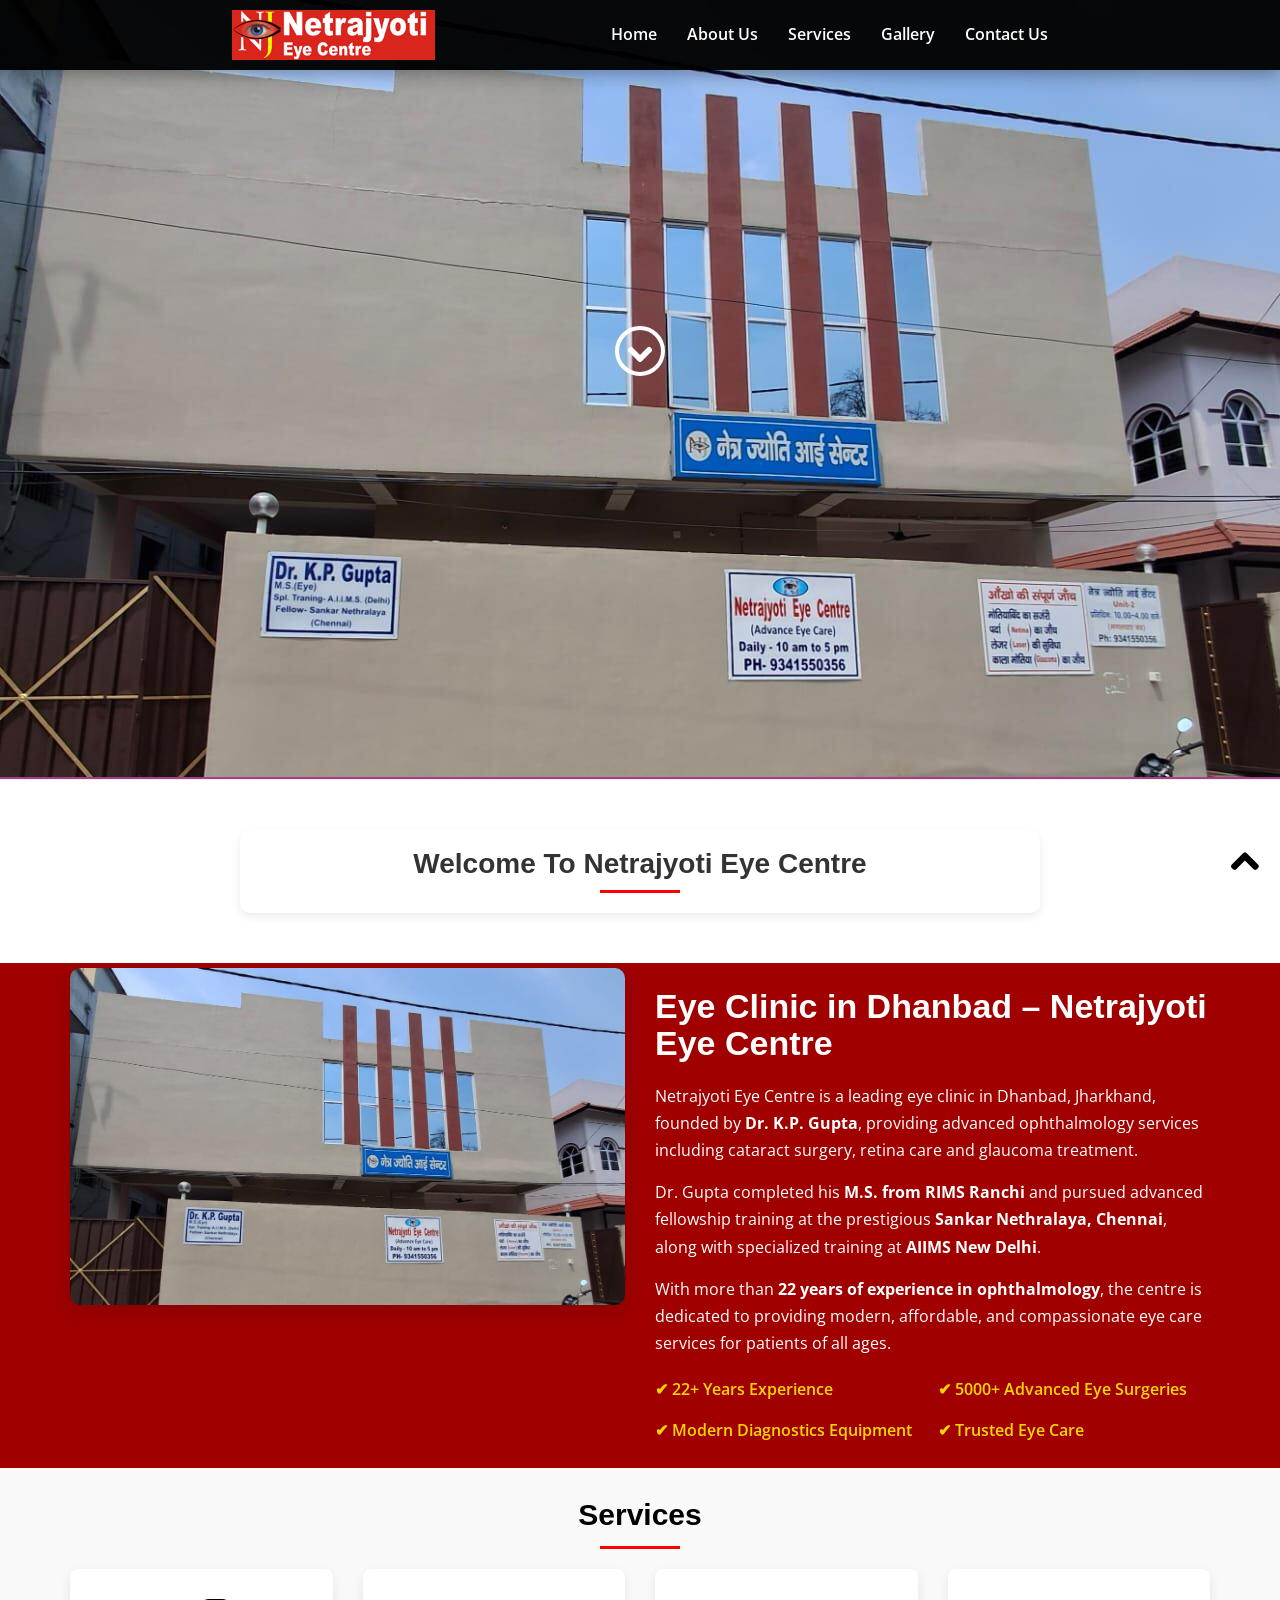
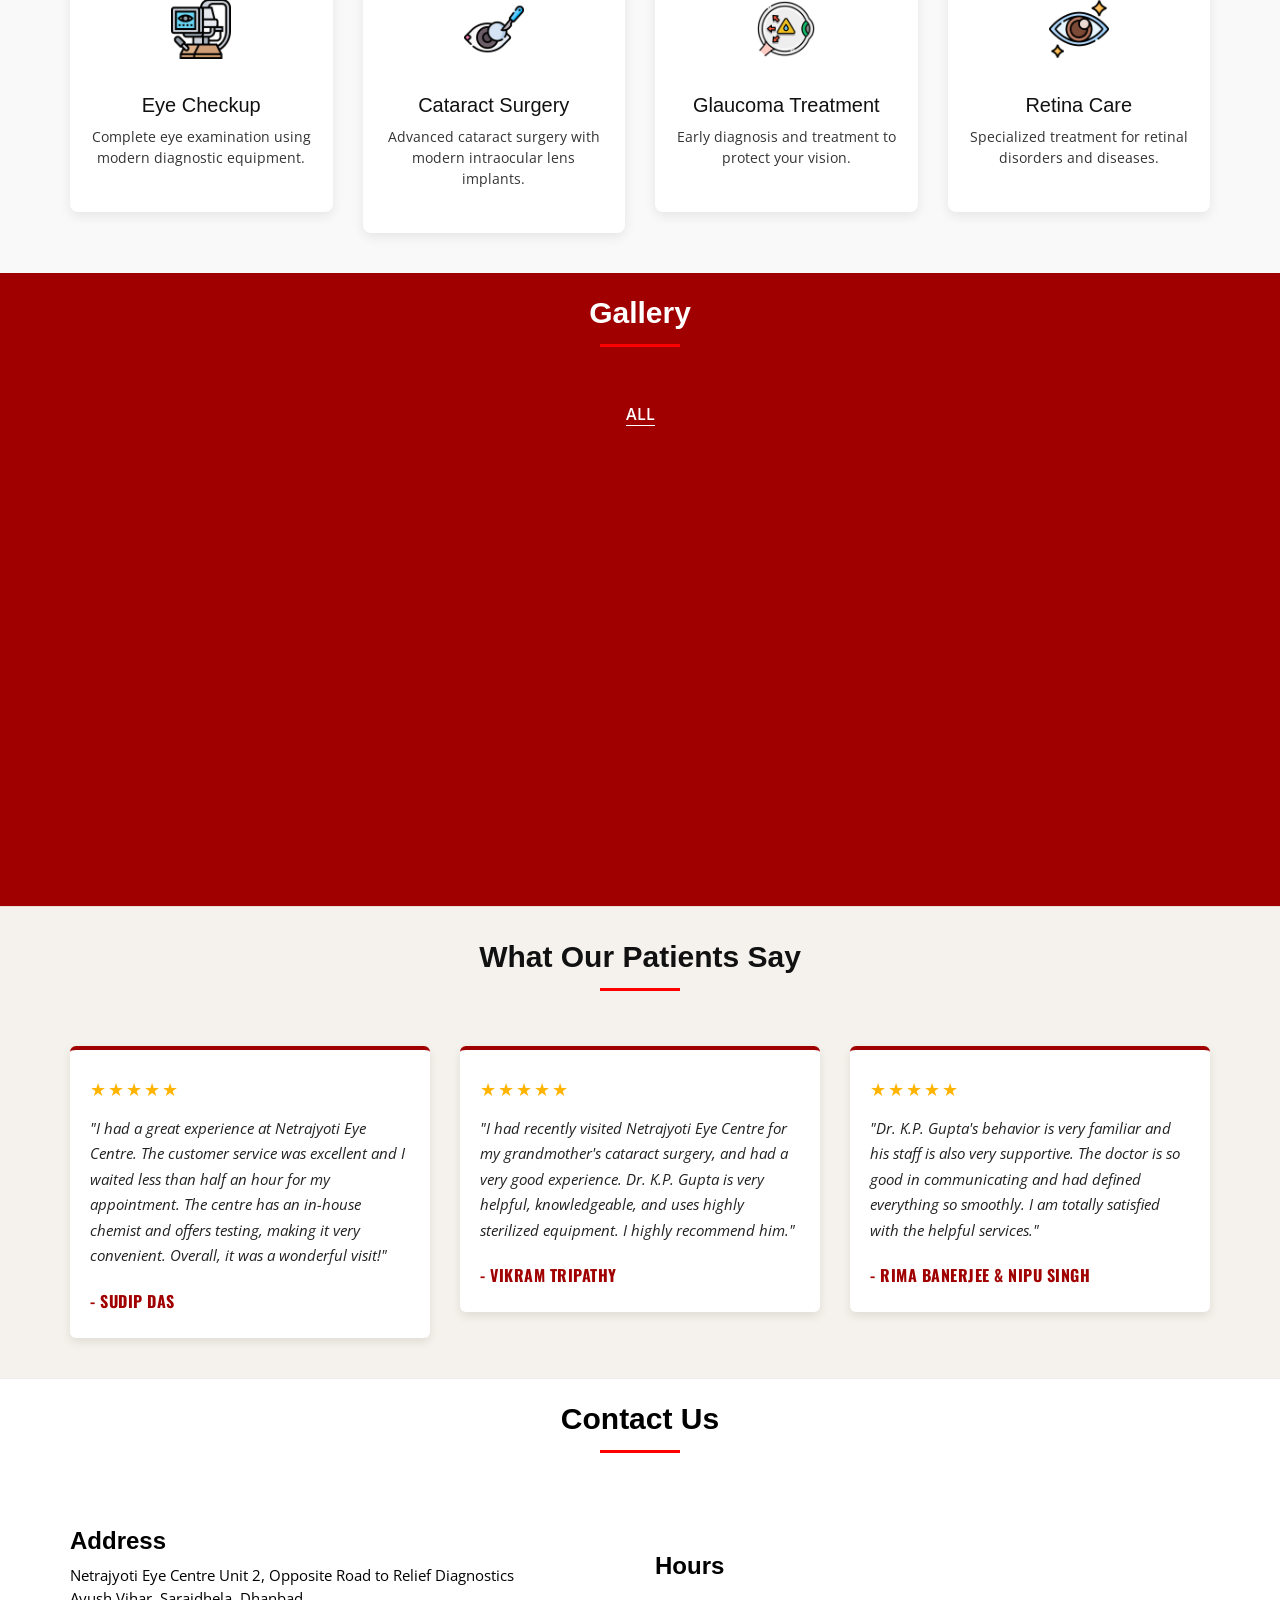
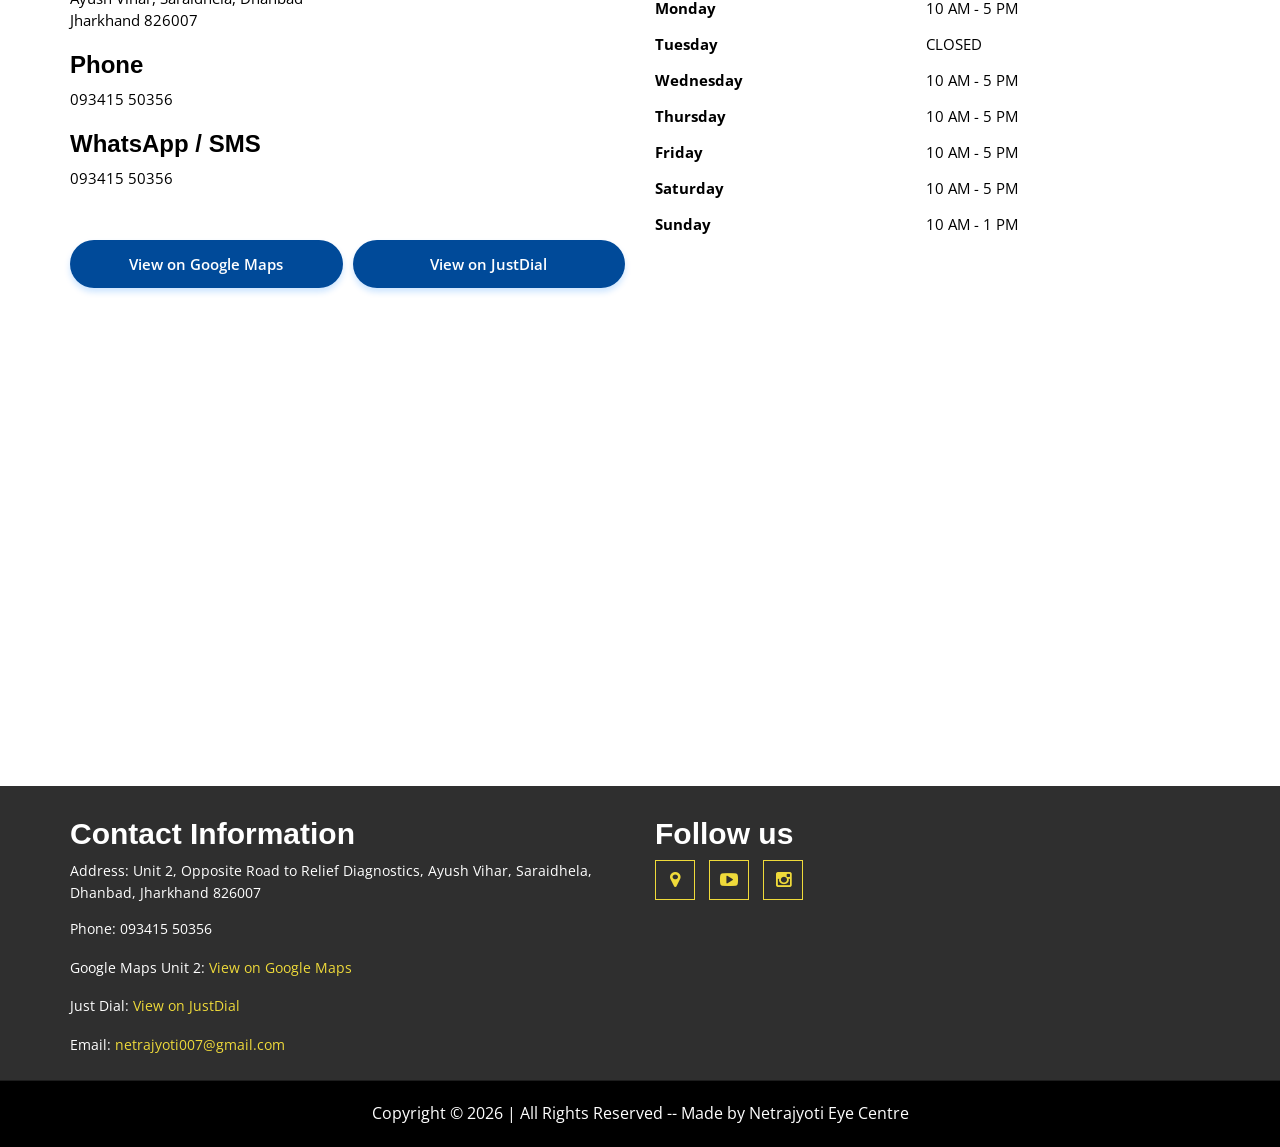
==== commit 0411c521: "CHANGED FAVICONS ROOT FOLDER" ====
--- a/index.html
+++ b/index.html
@@ -10,17 +10,10 @@
 
 <title>Netrajyoti Eye Centre | Eye Doctor in Dhanbad | Cataract & Retina Care</title>
 
-<!-- Favicon Configuration for Google Search and Browsers -->
-<link rel="icon" type="image/png" sizes="192x192" href="favicon_all/android-chrome-192x192.png">
-<link rel="apple-touch-icon" sizes="180x180" href="favicon_all/apple-touch-icon.png">
-<link rel="icon" type="image/png" sizes="32x32" href="favicon_all/favicon-32x32.png">
-<link rel="icon" type="image/png" sizes="16x16" href="favicon_all/favicon-16x16.png">
-<link rel="manifest" href="favicon_all/site.webmanifest">
-
 
 <!-- Favicon Configuration (Fully Compliant for 2026 Standards) -->
 
-<link rel="icon" type="image/png" href="/favicon_all2/favicon-96x96.png?v=20261020" sizes="96x96" />
+<link rel="icon" type="image/png" sizes="96x96" href="/favicon_all2/favicon-96x96.png?v=20261020"  />
 <link rel="icon" type="image/svg+xml" href="/favicon_all2/favicon.svg?v=20261020" />
 <link rel="shortcut icon" href="/favicon_all2/favicon.ico?v=20261020" />
 <link rel="apple-touch-icon" sizes="180x180" href="/favicon_all2/apple-touch-icon.png?v=20261020" />
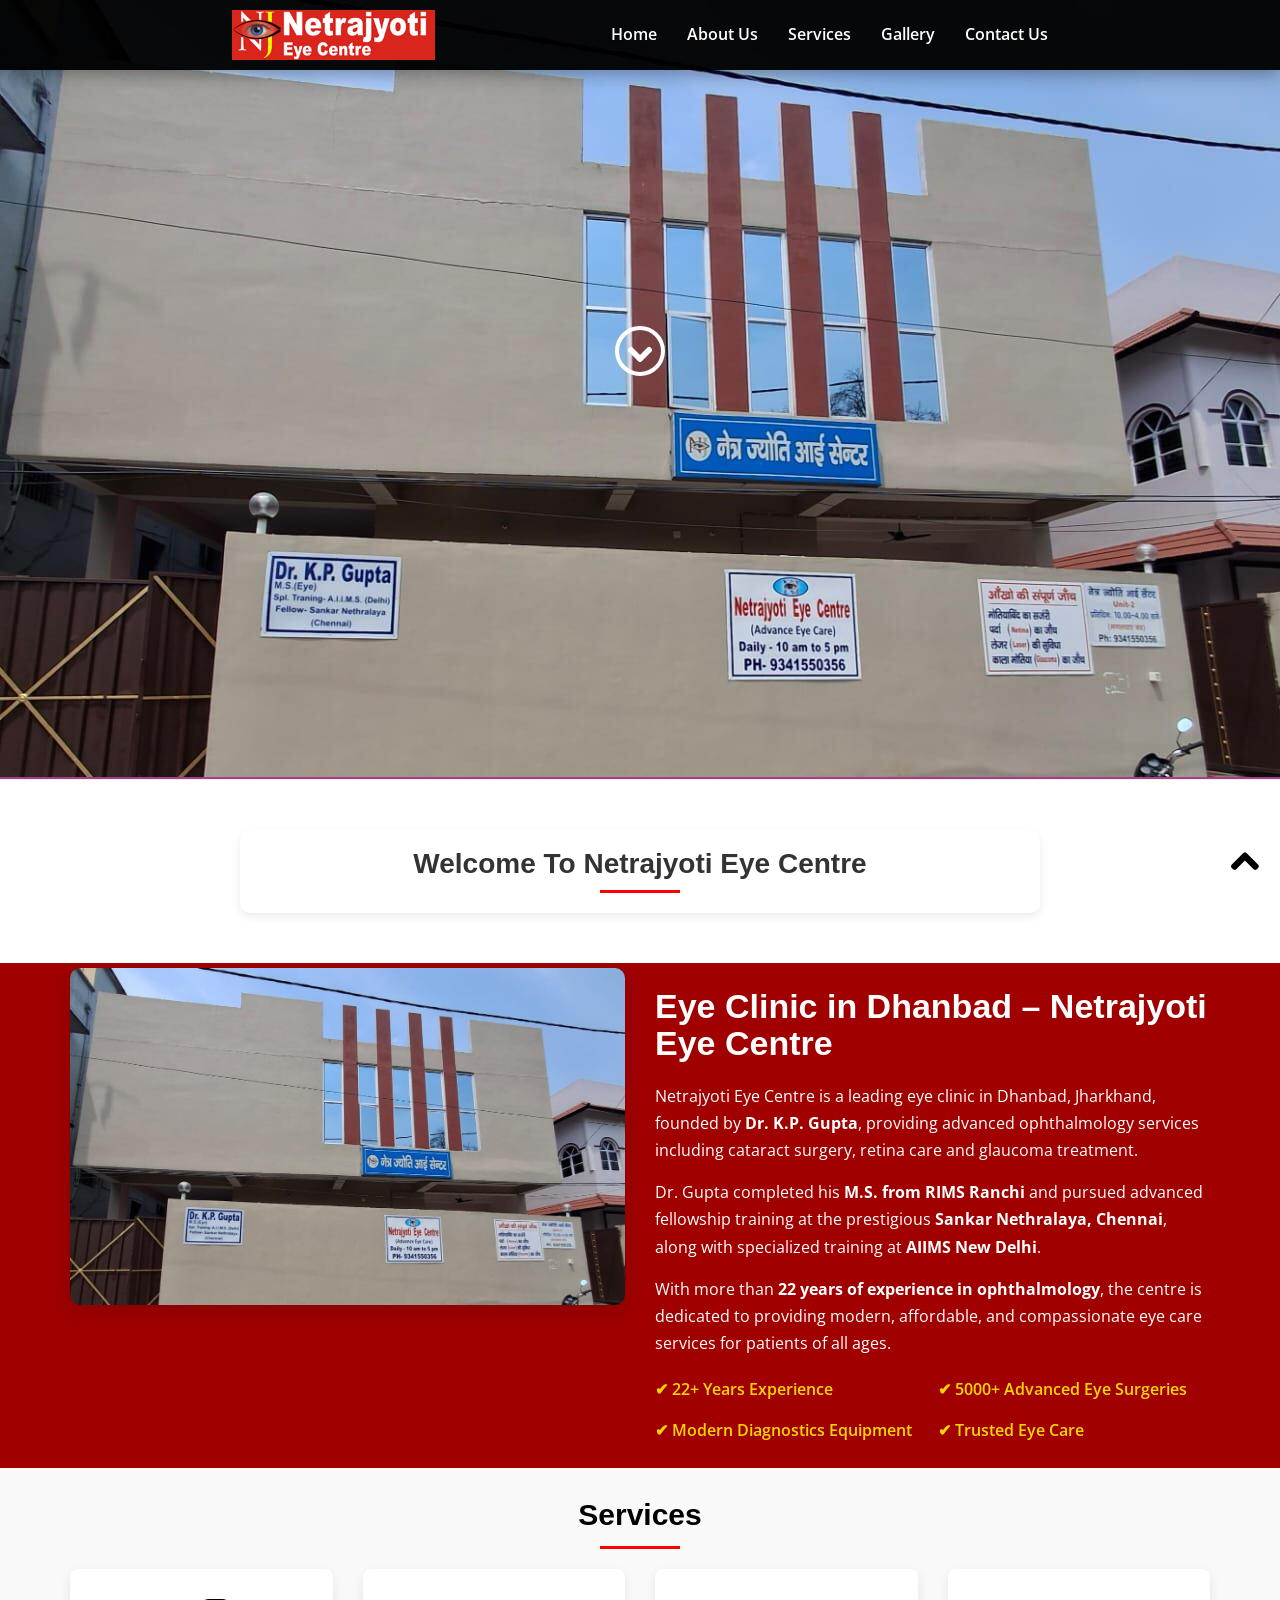
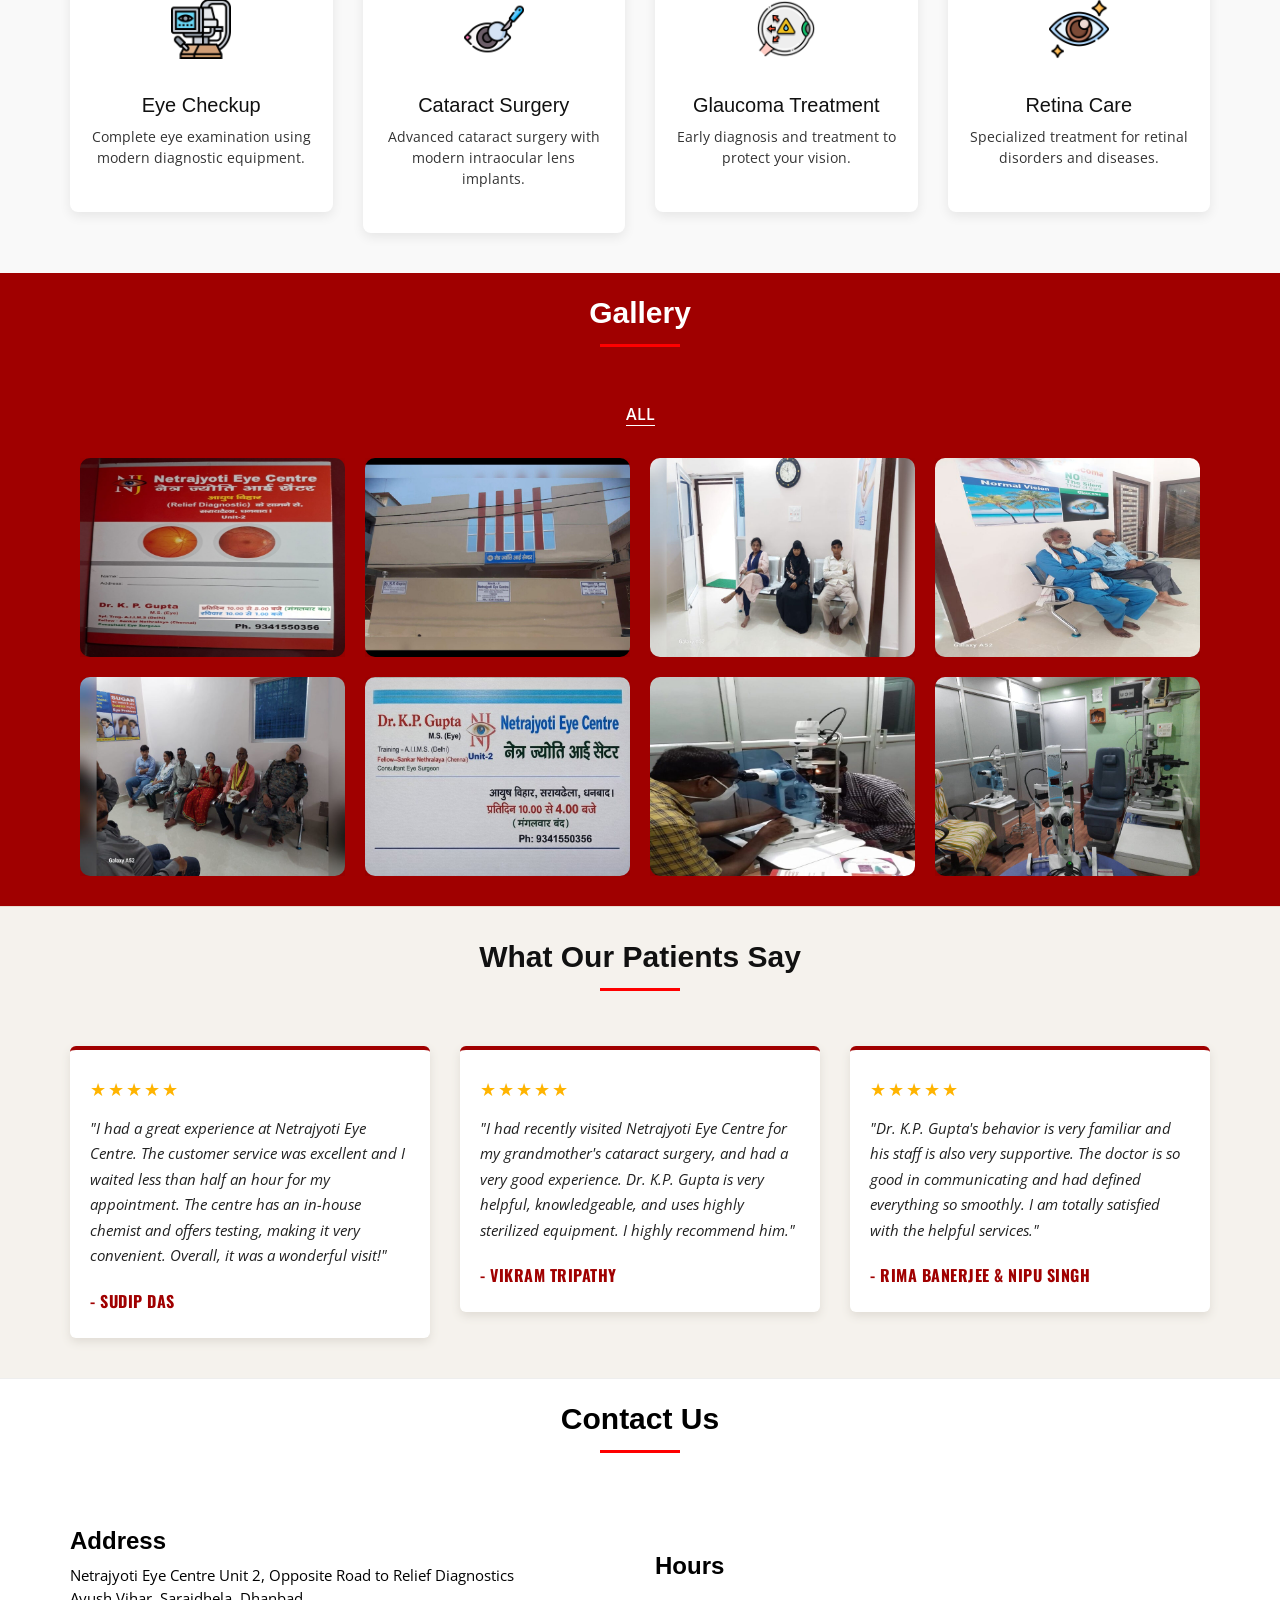
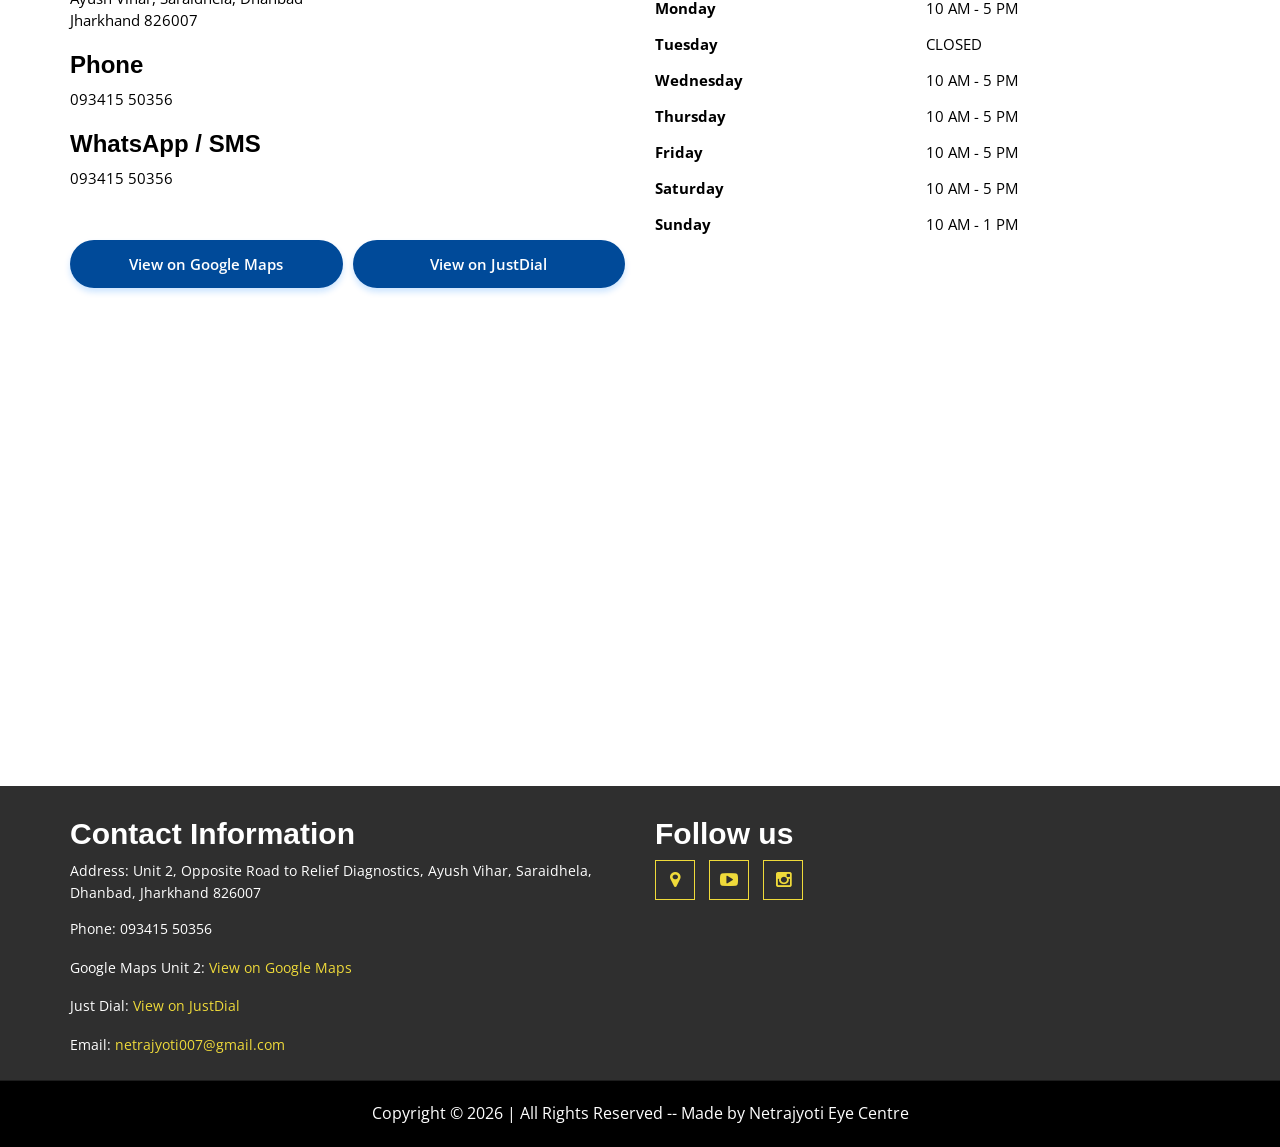
==== commit 41ecad4a: "Update index.html" ====
--- a/index.html
+++ b/index.html
@@ -631,23 +631,7 @@
                     </ul>
                  </div>
             </div>
-            <!-- Mailing list removed
-            <div class="col-md-3"> 
-            	<div class="col">
-              
-                    <h4>Mailing list</h4>
-                    <p>Lorem ipsum dolor sit amet, ea eum labitur scsstie percipitoleat.</p>
-                    <form class="form-inline">
-                        <div class="input-group">
-                            <input type="text" class="form-control" placeholder="Your email address...">
-                            <span class="input-group-btn">
-                                <button class="btn" type="button">Go!</button>
-                            </span>
-                        </div>
-                    </form>
-                </div>
-            </div>
-          -->
+
             <!-- OLD SOCIAL MEDIA FAVICON CODE REMOVED
             <div class="col-md-3">
             	<div class="col col-social-icons">
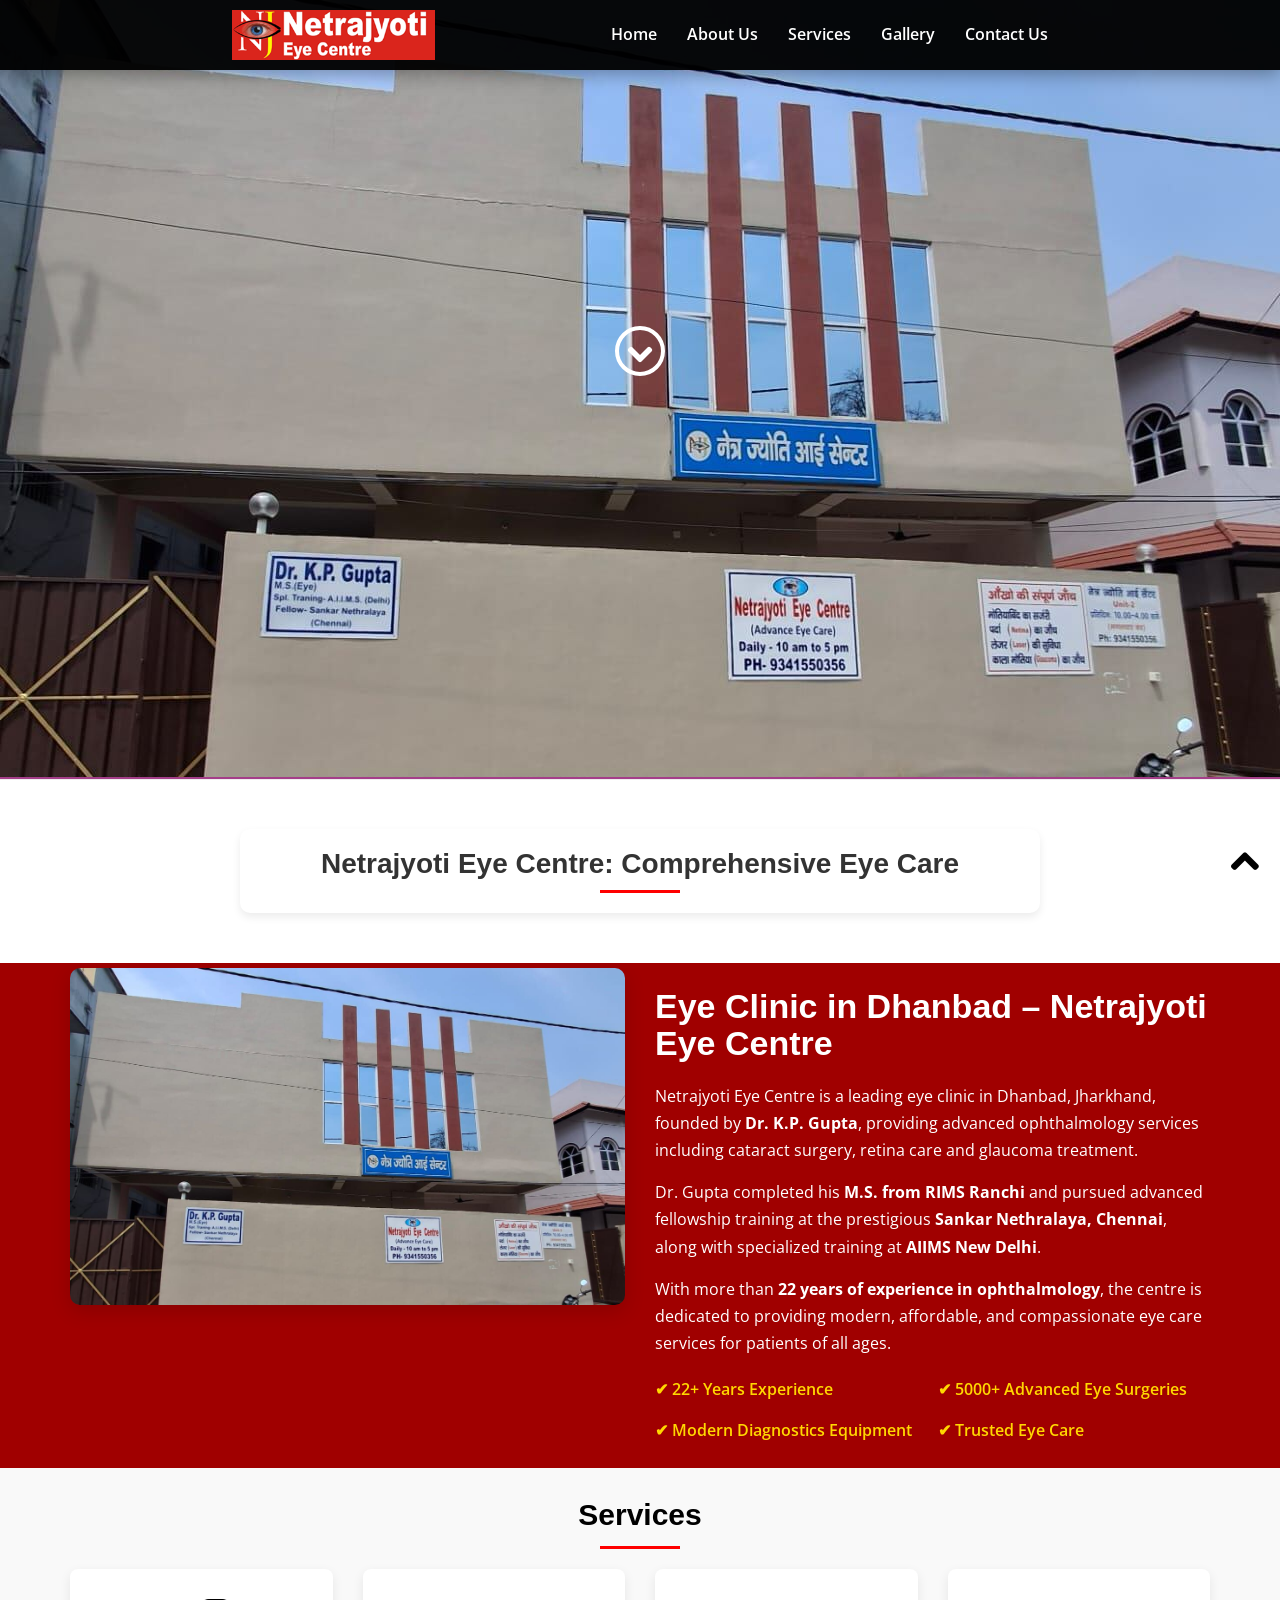
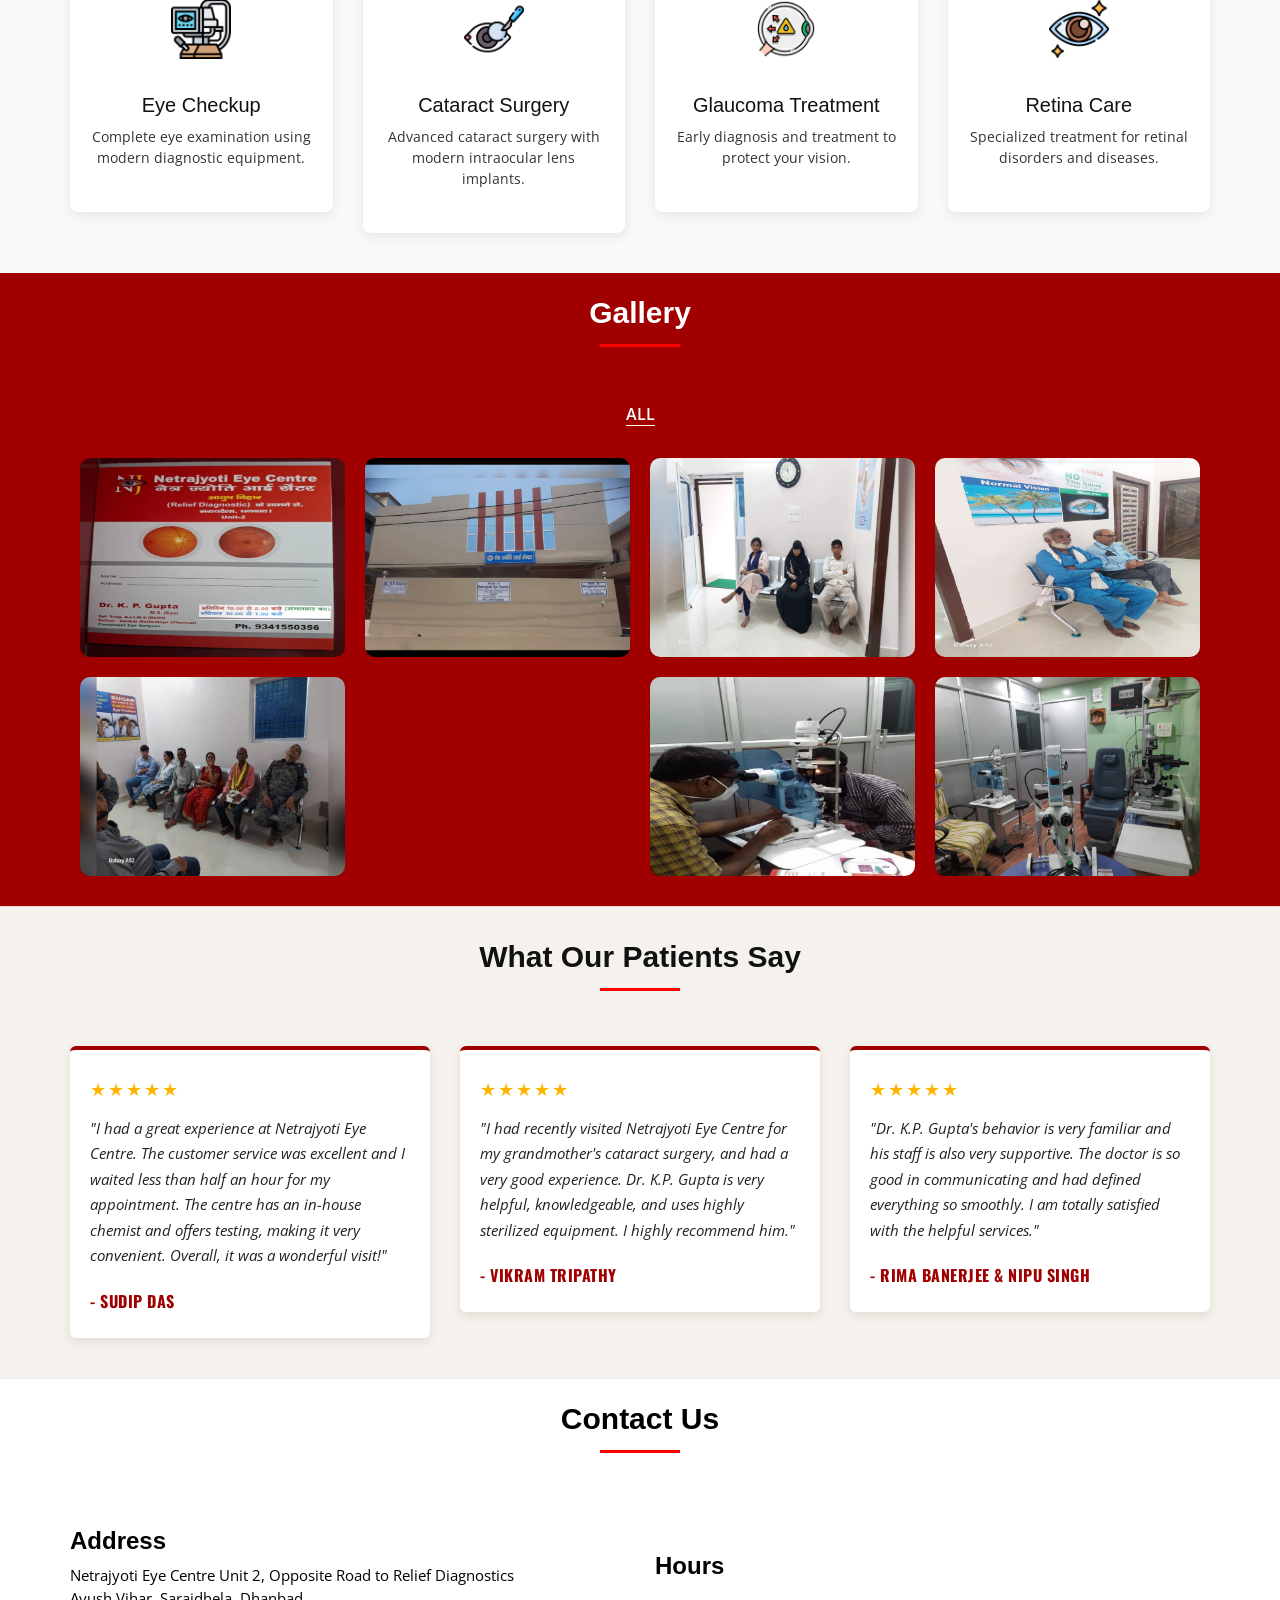
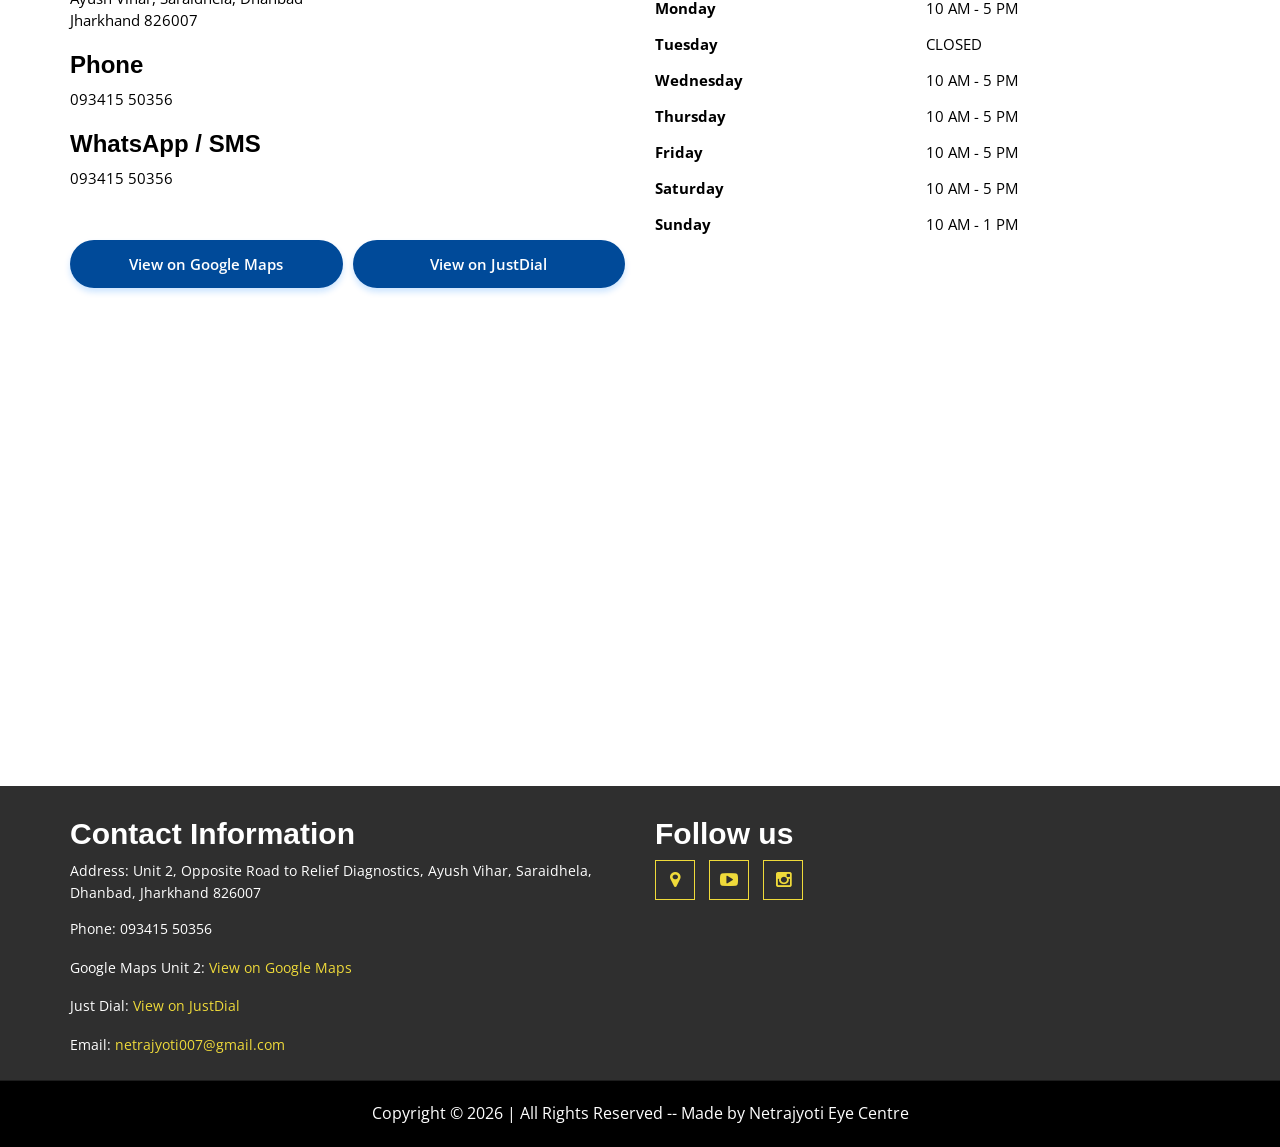
==== commit 830566a3: "UPDATED H1 TITLE" ====
--- a/index.html
+++ b/index.html
@@ -18,6 +18,8 @@
 <link rel="shortcut icon" href="/favicon_all2/favicon.ico?v=20261020" />
 <link rel="apple-touch-icon" sizes="180x180" href="/favicon_all2/apple-touch-icon.png?v=20261020" />
 <link rel="manifest" href="/favicon_all2/site.webmanifest?v=20261020" />
+<link rel="canonical" href="https://netrajyotieyecentre.org/" />
+<link rel="preload" as="image" href="images/main_images/Outside3.jpg" fetchpriority="high">
 
 
 
@@ -31,6 +33,8 @@
 <meta property="og:image" content="https://netrajyotieyecentre.org/images/logo/logo.png">
 <meta property="og:url" content="https://netrajyotieyecentre.org">
 <meta property="og:type" content="website">
+<meta property="og:locale" content="en_IN">
+<meta property="og:site_name" content="Netrajyoti Eye Centre">
 
 
 
@@ -49,12 +53,58 @@
 
 
 
-
-
-
-
-
-<!-- SEO IMPROVEMENT -->
+<!-- Schema.org Markup -->
+<script type="application/ld+json">
+{
+  "@context": "https://schema.org",
+  "@type": "MedicalClinic",
+  "name": "Netrajyoti Eye Centre",
+  "url": "https://netrajyotieyecentre.org",
+  "logo": "https://netrajyotieyecentre.org/images/logo/logo.png",
+  "image": "https://netrajyotieyecentre.org/images/main_images/Outside3.jpg",
+  "description": "Netrajyoti Eye Centre in Dhanbad provides advanced eye care including cataract surgery, glaucoma treatment, retina care and complete eye checkup by Dr K.P. Gupta.",
+  "address": {
+    "@type": "PostalAddress",
+    "streetAddress": "Unit 2, Opposite Road to Relief Diagnostics, Ayush Vihar, Saraidhela",
+    "addressLocality": "Dhanbad",
+    "addressRegion": "Jharkhand",
+    "postalCode": "826007",
+    "addressCountry": "IN"
+  },
+  "geo": {
+    "@type": "GeoCoordinates",
+    "latitude": "23.8212044",
+    "longitude": "86.4658376"
+  },
+  "telephone": "+91-9341550356",
+  "medicalSpecialty": "Ophthalmology",
+  "priceRange": "$$",
+  "openingHoursSpecification": [
+    {
+      "@type": "OpeningHoursSpecification",
+      "dayOfWeek": ["Monday", "Wednesday", "Thursday", "Friday", "Saturday"],
+      "opens": "10:00",
+      "closes": "17:00"
+    },
+    {
+      "@type": "OpeningHoursSpecification",
+      "dayOfWeek": "Sunday",
+      "opens": "10:00",
+      "closes": "13:00"
+    }
+  ],
+  "physician": {
+    "@type": "Physician",
+    "name": "Dr. K.P. Gupta",
+    "url": "https://netrajyotieyecentre.org/#aboutUs"
+  }
+}
+</script>
+
+
+
+<!-- OLD JSSON -->
+<!--
 <script type="application/ld+json">
 {
  "@context": "https://schema.org",
@@ -79,7 +129,7 @@
 
 </script>
 
-
+-->
 
 
 </head>
@@ -145,7 +195,7 @@
   </div>
   <div class="container hero-text2">
     <div class="welcome-box ">
-    <h1>Welcome To Netrajyoti Eye Centre</h1>
+    <h1>Netrajyoti Eye Centre: Comprehensive Eye Care</h1>
     <div class="welcome-divider"></div>
     </div>
   </div>
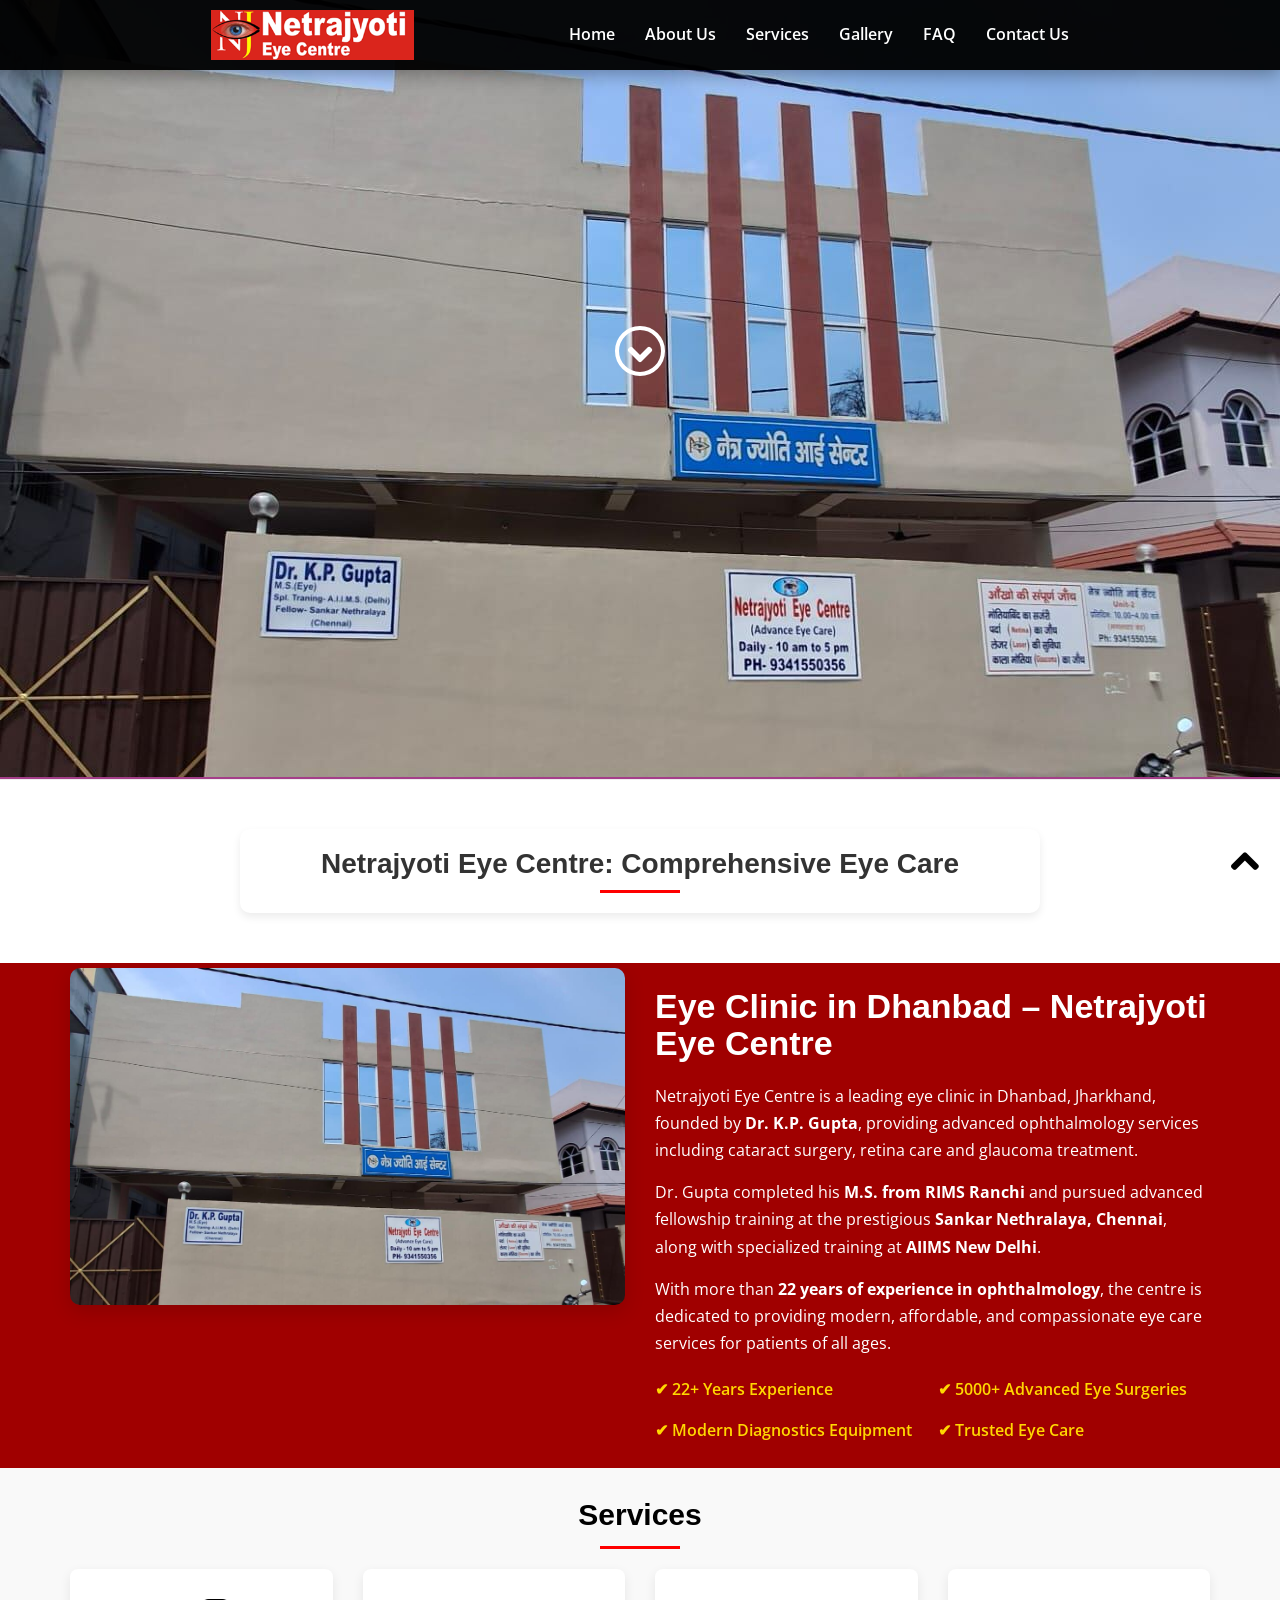
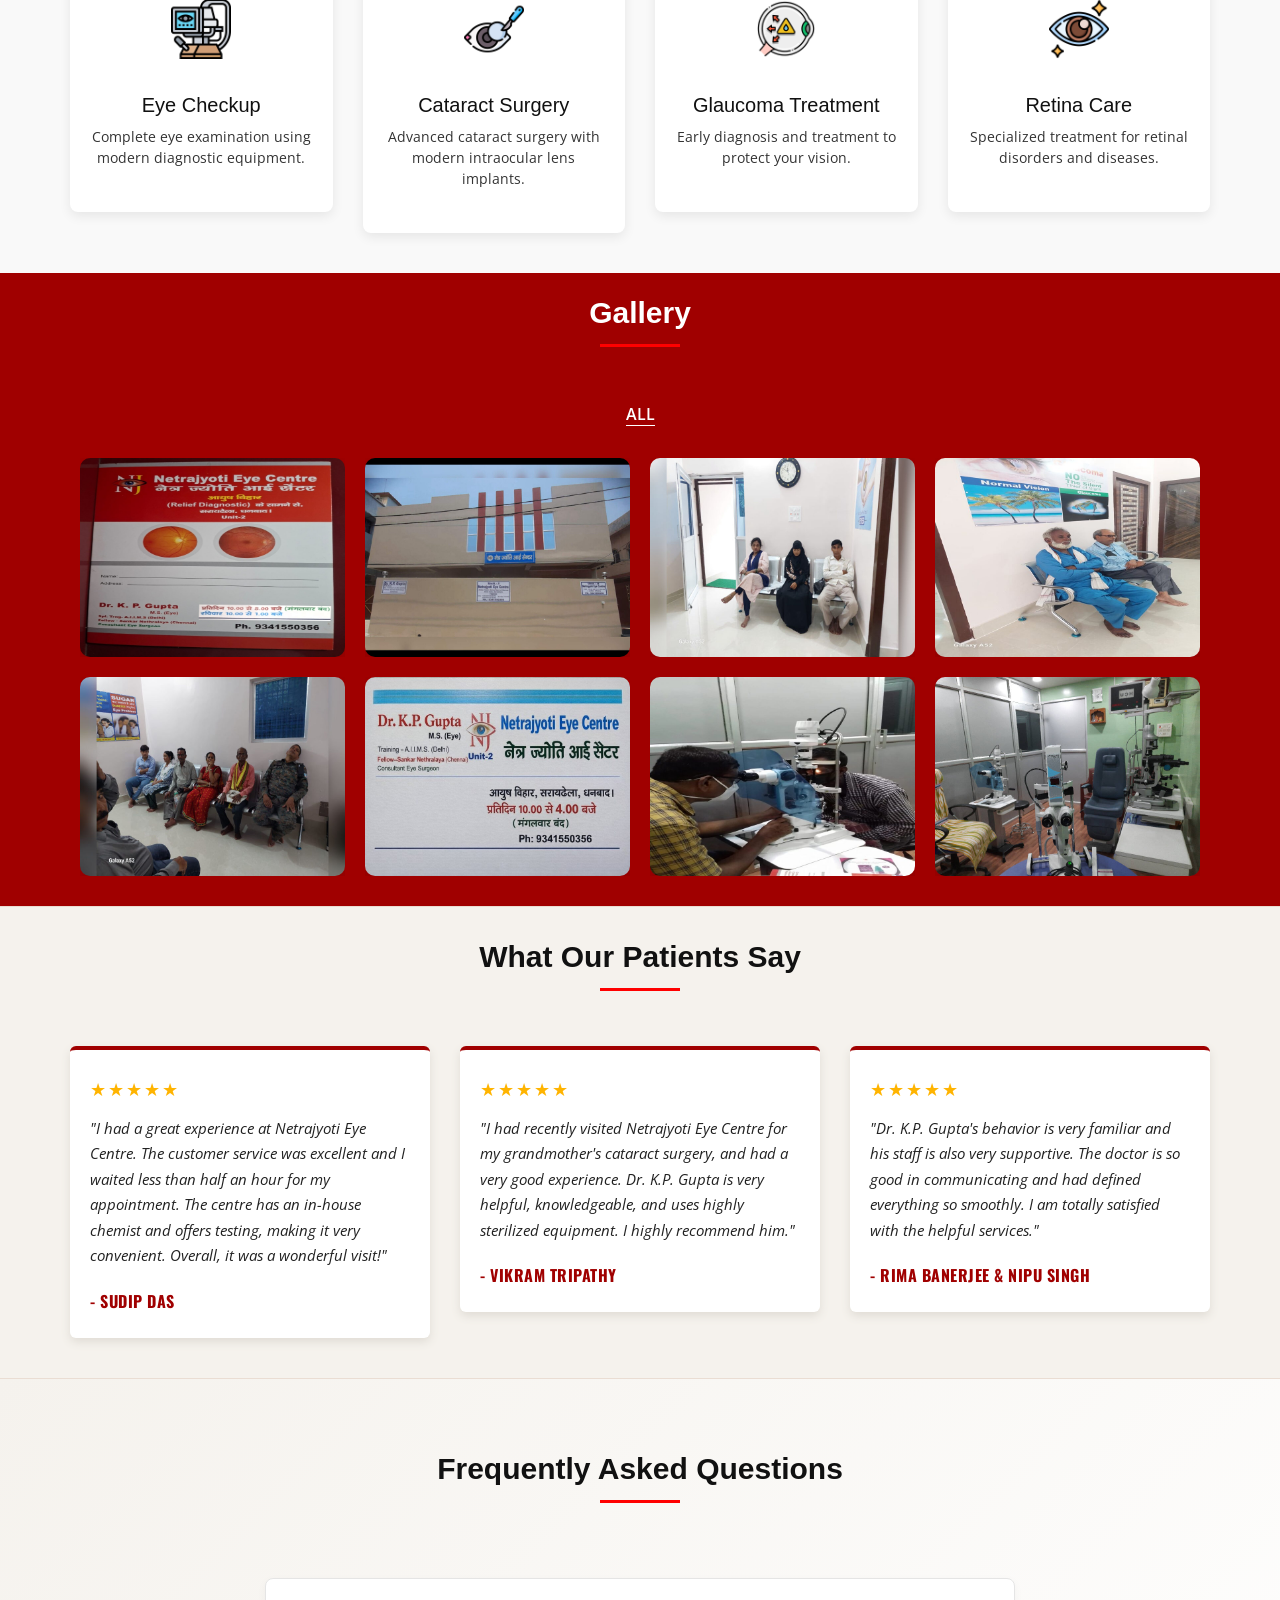
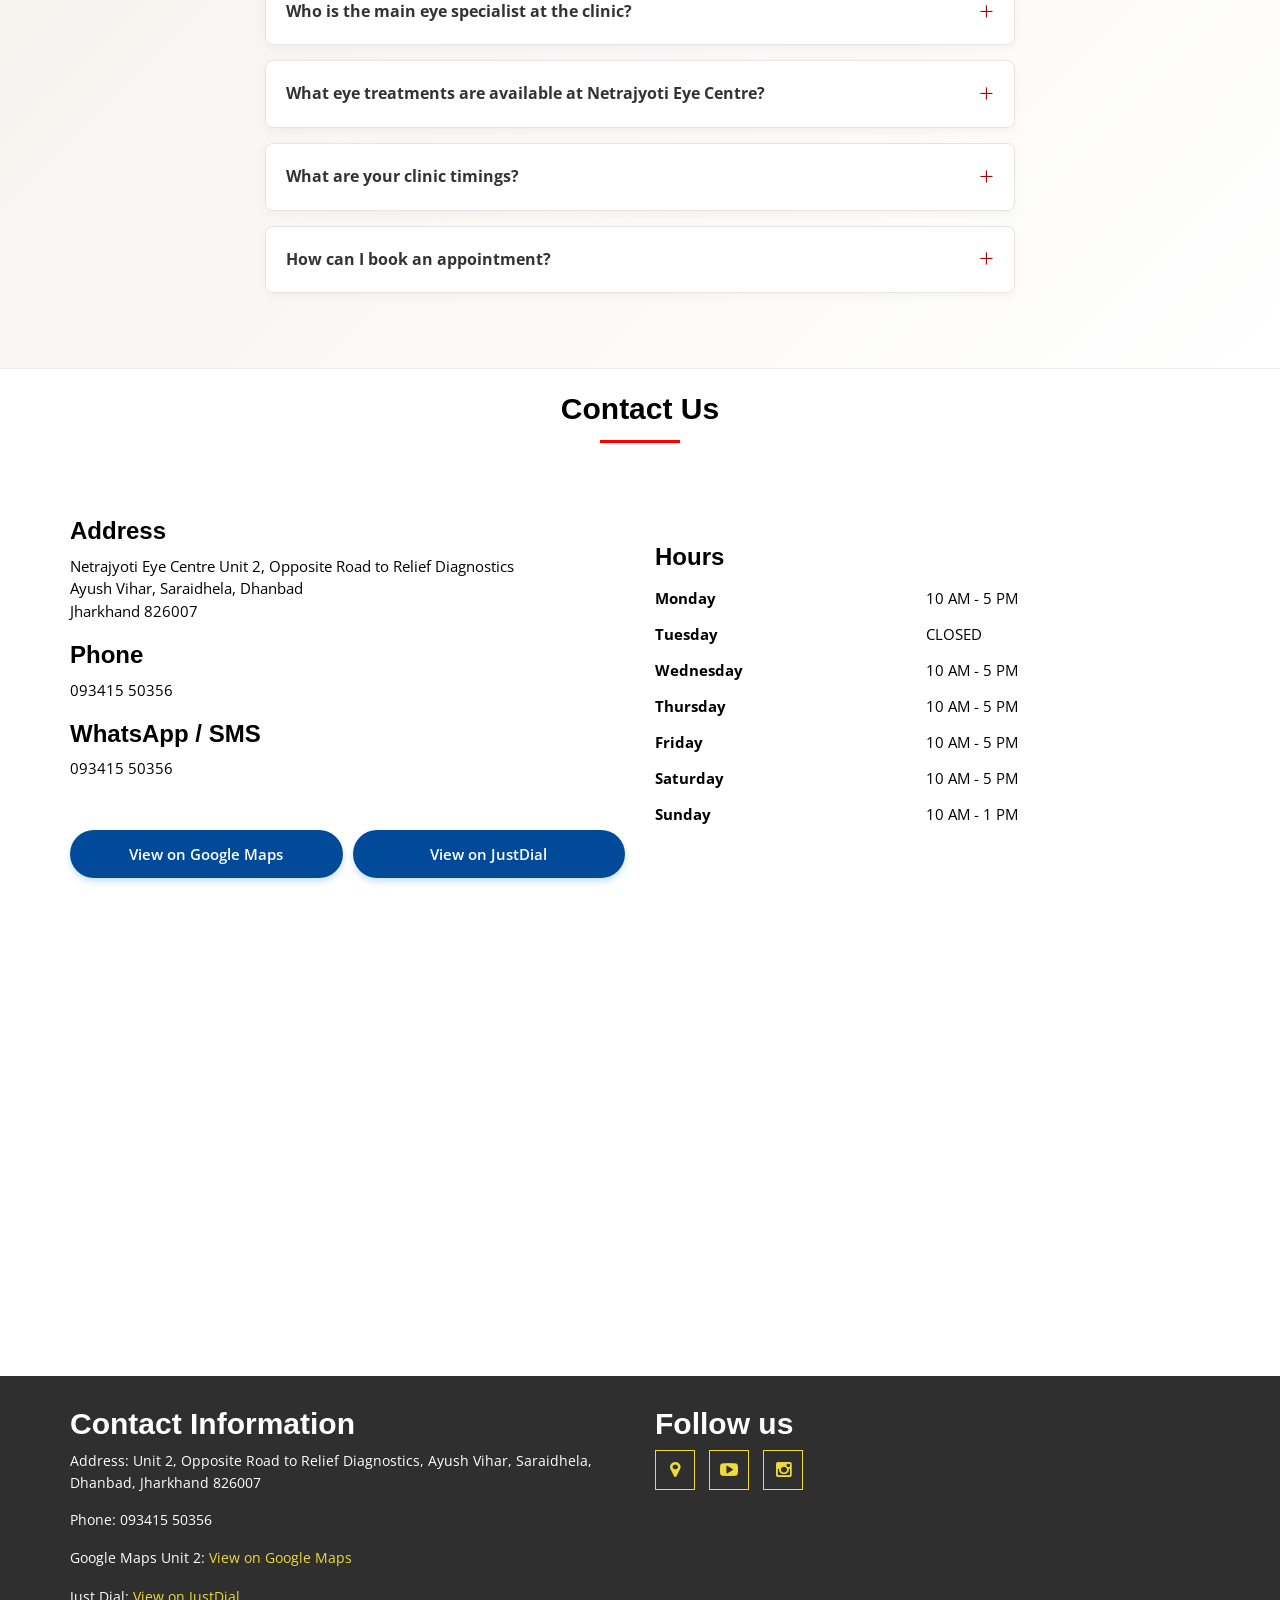
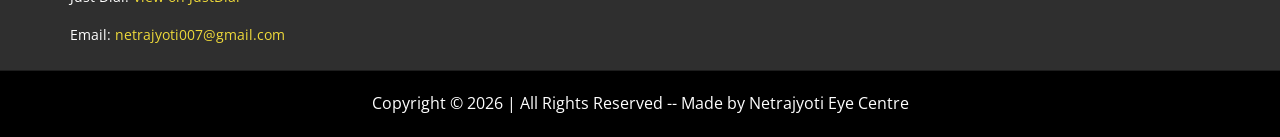
==== commit a63c2186: "ADDED FAQ section" ====
--- a/index.html
+++ b/index.html
@@ -36,7 +36,11 @@
 <meta property="og:locale" content="en_IN">
 <meta property="og:site_name" content="Netrajyoti Eye Centre">
 
-
+<!-- Geo-Location Tags for Local SEO -->
+<meta name="geo.region" content="IN-JH">
+<meta name="geo.placename" content="Dhanbad">
+<meta name="geo.position" content="23.821204;86.465838">
+<meta name="ICBM" content="23.821204, 86.465838">
 
 
 <link rel="stylesheet" href="css/bootstrap.min.css" />
@@ -167,6 +171,7 @@
 <li><a href="#services">Services</a></li>
 <li><a href="#work">Gallery</a></li>
 <!-- <li><a href="#testimonials">Testimonials</a></li> -->
+<li><a href="#faq">FAQ</a></li>
 <li><a href="#contactUs">Contact Us</a></li>
 </ul>
 </nav>
@@ -450,6 +455,59 @@
 
 
 
+<!-- ==============================================
+     FAQ SECTION 
+     ============================================== -->
+<section id="faq" class="page-section faq-section">
+  <div class="container">
+    
+    <div class="heading text-center">
+      <h2 style="color: #111;">Frequently Asked Questions</h2>
+    </div>
+    
+    <div class="row">
+      <!-- Centering the FAQ using Bootstrap grid -->
+      <div class="col-md-8 col-md-offset-2 col-sm-12">
+        <div class="faq-container">
+          
+          <!-- FAQ 1 -->
+          <details class="faq-item">
+            <summary class="faq-question">Who is the main eye specialist at the clinic?</summary>
+            <div class="faq-answer">
+              <p>Dr. K.P. Gupta at Netrajyoti Eye Centre is highly regarded as one of the best eye specialists in Dhanbad, with over 22 years of experience and more than 5,000 successful advanced eye surgeries.</p>
+            </div>
+          </details>
+
+          <!-- FAQ 2 -->
+          <details class="faq-item">
+            <summary class="faq-question">What eye treatments are available at Netrajyoti Eye Centre?</summary>
+            <div class="faq-answer">
+              <p>We offer comprehensive eye care, including advanced cataract surgery, specialized retina care, glaucoma treatment, and routine eye checkups using modern diagnostic equipment.</p>
+            </div>
+          </details>
+
+          <!-- FAQ 3 -->
+          <details class="faq-item">
+            <summary class="faq-question">What are your clinic timings?</summary>
+            <div class="faq-answer">
+              <p>We are open Monday, Wednesday, Thursday, Friday, and Saturday from 10:00 AM to 5:00 PM. On Sundays, we are open from 10:00 AM to 1:00 PM. The clinic remains closed on Tuesdays.</p>
+            </div>
+          </details>
+
+          <!-- FAQ 4 -->
+          <details class="faq-item">
+            <summary class="faq-question">How can I book an appointment?</summary>
+            <div class="faq-answer">
+              <p>You can easily book an appointment by calling or sending a WhatsApp message to <strong>093415 50356</strong>. You can also visit our clinic directly at Unit 2, Ayush Vihar, Saraidhela, Dhanbad.</p>
+            </div>
+          </details>
+
+        </div>
+      </div>
+    </div>
+
+  </div>
+</section>
 
 
 
--- a/css/styles6.css
+++ b/css/styles6.css
@@ -1393,6 +1393,127 @@
 }
 
 
+/* =========================================================
+   FAQ SECTION 
+   ========================================================= */
+
+/* Fallback for ancient browsers (like IE11) to not break the layout */
+details, summary {
+  display: block;
+}
+
+.faq-section {
+  /* IMPROVED BACKGROUND: Premium diagonal gradient */
+  background-color: #f9f9f9; /* Solid fallback for very old browsers */
+  background: linear-gradient(135deg, #f5f2ed 0%, #ffffff 100%);
+  padding: 50px 0 60px; /* Increased padding to show off the new background */
+  border-top: 1px solid #eaddd3; /* Soft divider line */
+}
+
+.faq-container {
+  width: 100%;
+  margin-top: 20px;
+}
+
+/* Base style for the collapsed FAQ */
+.faq-item {
+  background: #ffffff; /* Clean white box to pop against the new background */
+  border: 1px solid #e5e5e5;
+  border-radius: 8px; /* Slightly softer, more modern corners */
+  margin-bottom: 15px;
+  overflow: hidden;
+  box-shadow: 0 3px 10px rgba(0, 0, 0, 0.04);
+  transition: all 0.3s ease;
+}
+
+/* Style when the FAQ is clicked and opened */
+.faq-item[open] {
+  border-left: 5px solid #a00000; /* Thicker red accent */
+  box-shadow: 0 8px 20px rgba(0, 0, 0, 0.08); /* Deeper shadow when active */
+  background: #ffffff;
+  transform: translateY(-2px); /* Beautiful subtle lift effect */
+}
+
+/* The clickable question */
+.faq-question {
+  font-family: 'Open Sans', Arial, sans-serif;
+  font-weight: 700;
+  font-size: 16px;
+  color: #333;
+  padding: 20px 50px 20px 20px; /* Fixed right padding so text never touches the icon */
+  cursor: pointer;
+  list-style: none; /* Removes default browser triangle */
+  position: relative;
+  transition: background 0.2s ease, color 0.2s ease;
+}
+
+/* Remove default arrow for Chrome/Safari */
+.faq-question::-webkit-details-marker {
+  display: none;
+}
+
+/* Hover effect */
+.faq-question:hover,
+.faq-question:focus {
+  background: #fafafa;
+  color: #a00000;
+  outline: none;
+}
+
+/* Custom + Icon */
+.faq-question::after {
+  content: '+';
+  position: absolute;
+  right: 20px;
+  top: 50%;
+  transform: translateY(-50%);
+  font-size: 26px; /* Slightly larger */
+  color: #a00000;
+  font-weight: 300; /* Thinner, more elegant plus sign */
+  transition: transform 0.3s ease; /* Added rotation animation */
+}
+
+/* Changes to a Minus (-) Icon when opened + adds rotation */
+.faq-item[open] .faq-question::after {
+  content: '−'; 
+  transform: translateY(-50%) rotate(180deg); 
+}
+
+/* The answer text */
+.faq-answer {
+  padding: 0 20px 20px;
+  font-family: 'Open Sans', Arial, sans-serif;
+  font-size: 15px;
+  color: #555;
+  line-height: 1.7;
+  border-top: 1px dashed #eaddd3; /* Changed to a refined dashed line */
+  margin-top: 0px;
+  padding-top: 15px;
+  
+  /* Added text fade-in animation */
+  animation: faqFadeIn 0.4s ease-in-out;
+}
+
+.faq-answer p {
+  margin-bottom: 0;
+}
+
+/* Keyframes for the answer fade-in */
+@keyframes faqFadeIn {
+  from {
+    opacity: 0;
+    transform: translateY(-10px);
+  }
+  to {
+    opacity: 1;
+    transform: translateY(0);
+  }
+}
+
+
+
+
+
 /* -------------------------
    Footer / copyright
 ------------------------- */
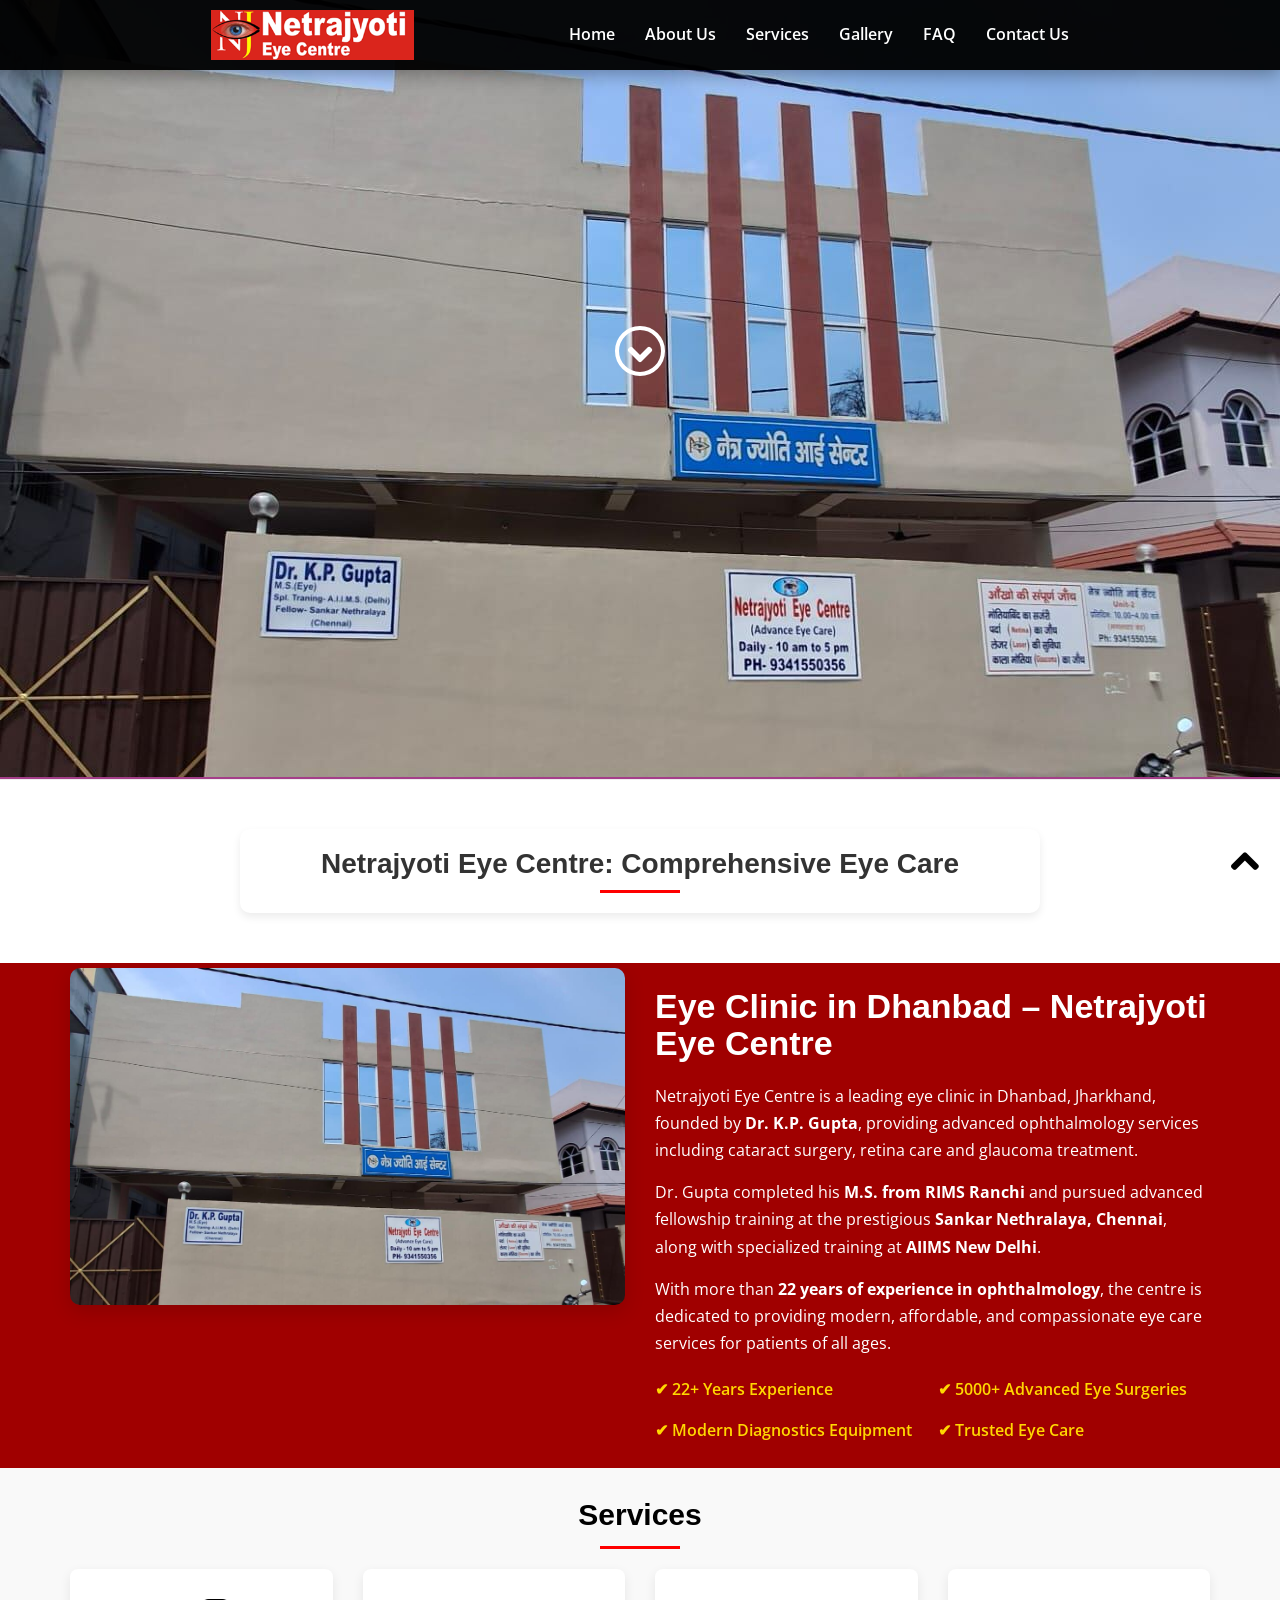
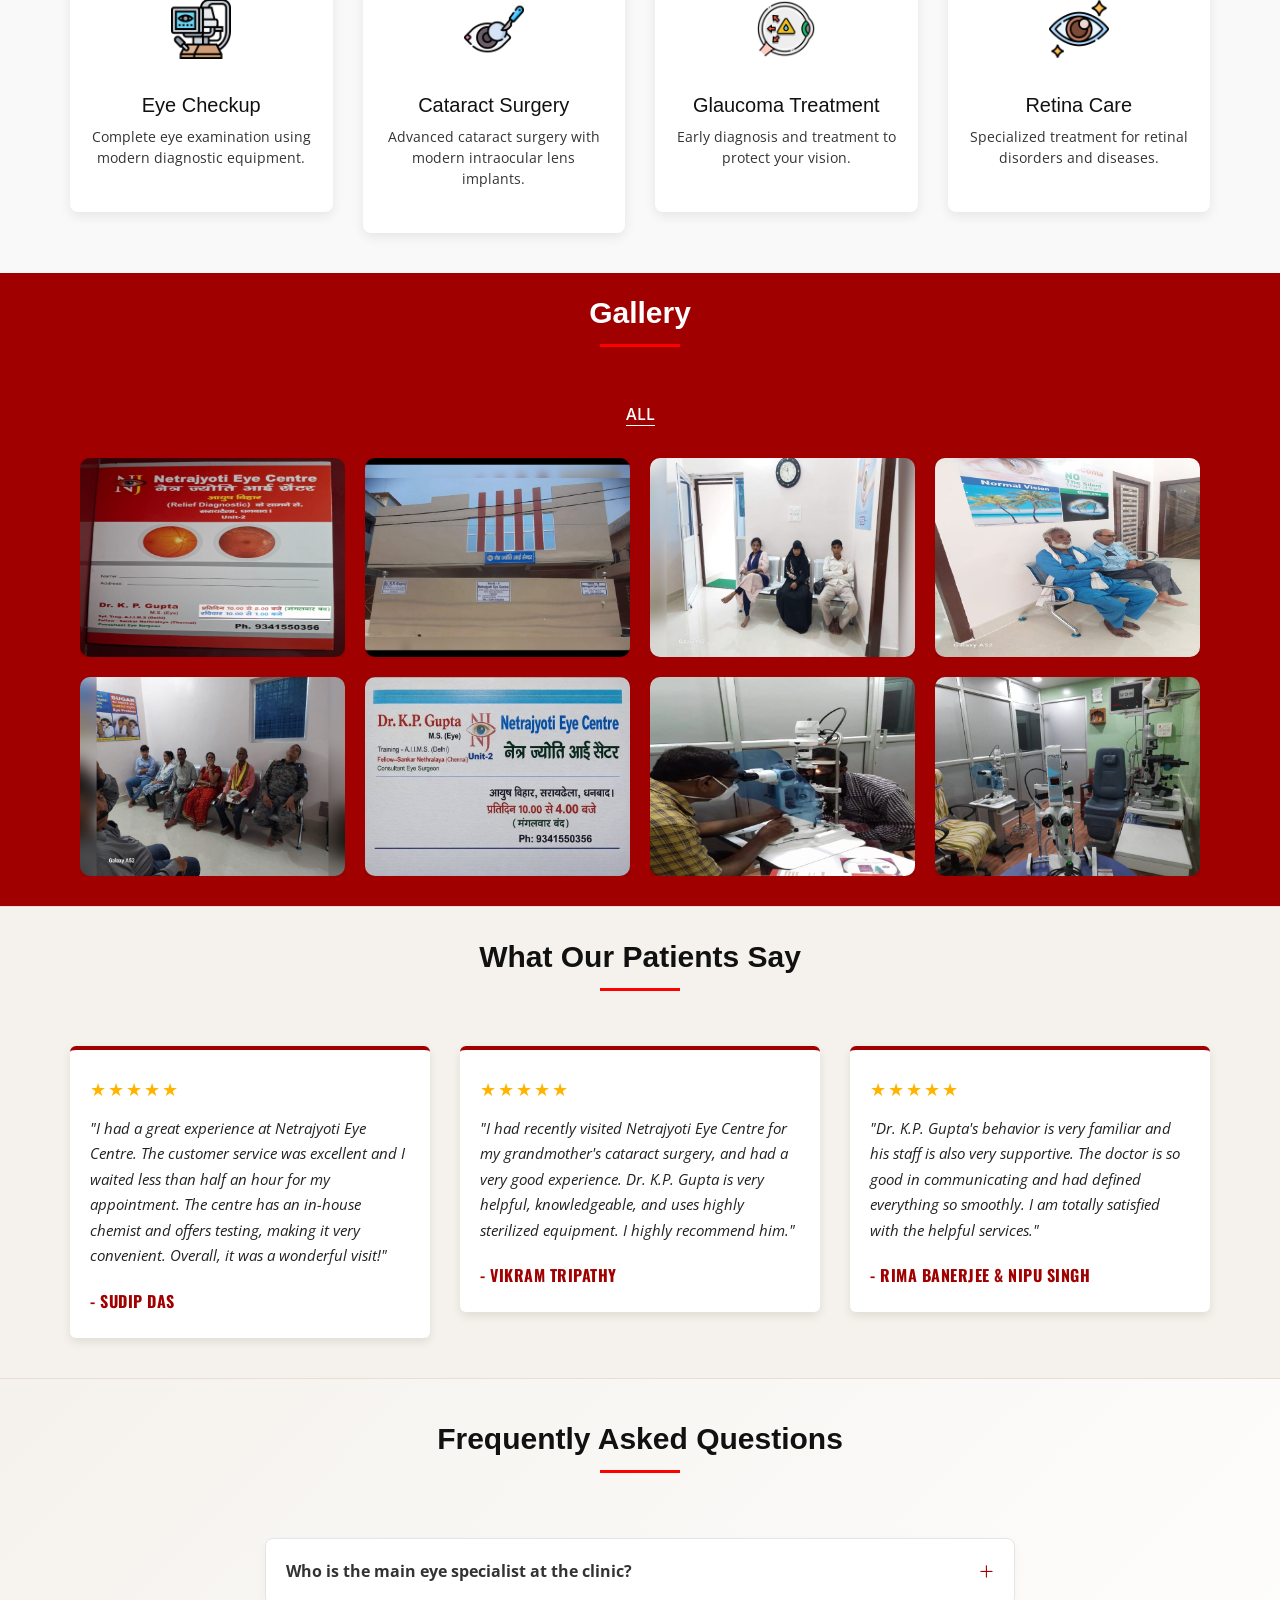
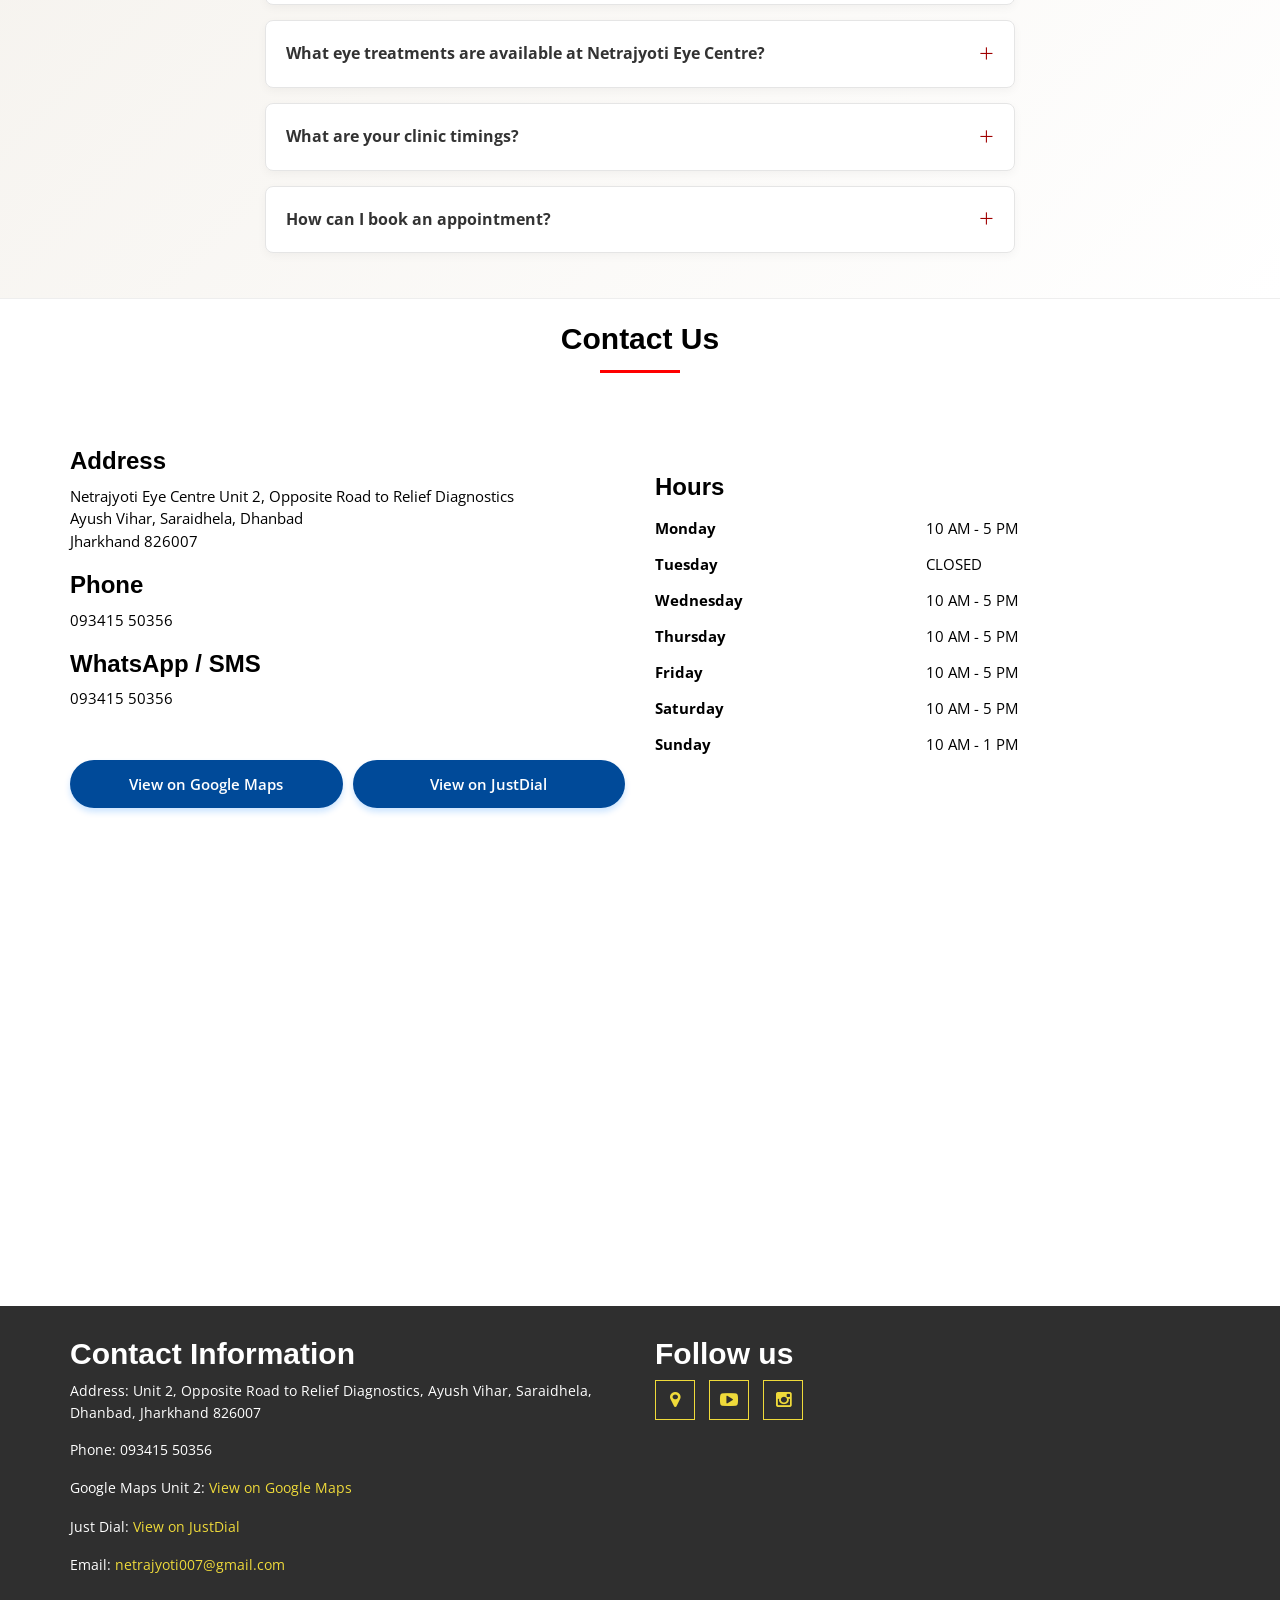
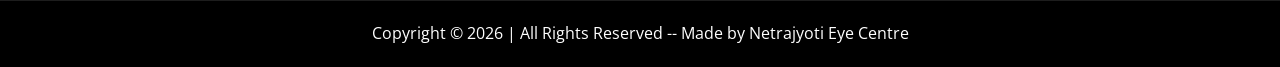
==== commit c8130eae: "Stopped using @import for Google Fonts" ====
--- a/index.html
+++ b/index.html
@@ -21,6 +21,10 @@
 <link rel="canonical" href="https://netrajyotieyecentre.org/" />
 <link rel="preload" as="image" href="images/main_images/Outside3.jpg" fetchpriority="high">
 
+<!-- Preconnect to Google Fonts for lightning-fast loading -->
+<link rel="preconnect" href="https://fonts.googleapis.com">
+<link rel="preconnect" href="https://fonts.gstatic.com" crossorigin>
+<link href="https://fonts.googleapis.com/css?family=Open+Sans:400,600,700&family=Oswald:400,700&display=swap" rel="stylesheet">
 
 
 
--- a/css/styles6.css
+++ b/css/styles6.css
@@ -1,14 +1,13 @@
 /* =========================================================
    Netrajyoti Eye Centre - Custom stylesheet
    Updated: rounded square hamburger + smooth mobile dropdown
-   Replace your current css/styles.css with this file.
+  
    ========================================================= */
 
 /* -------------------------
    Fonts & base reset
 ------------------------- */
-@import url('https://fonts.googleapis.com/css?family=Open+Sans:400,600,700&display=swap');
-@import url('https://fonts.googleapis.com/css?family=Oswald:400,700&display=swap');
+
 
 * {
   box-sizing: border-box;
@@ -1403,16 +1402,16 @@
 }
 
 .faq-section {
-  /* IMPROVED BACKGROUND: Premium diagonal gradient */
+ 
   background-color: #f9f9f9; /* Solid fallback for very old browsers */
   background: linear-gradient(135deg, #f5f2ed 0%, #ffffff 100%);
-  padding: 50px 0 60px; /* Increased padding to show off the new background */
+  padding: 20px 0 30px; 
   border-top: 1px solid #eaddd3; /* Soft divider line */
 }
 
 .faq-container {
   width: 100%;
-  margin-top: 20px;
+  margin-top: 10px;
 }
 
 /* Base style for the collapsed FAQ */
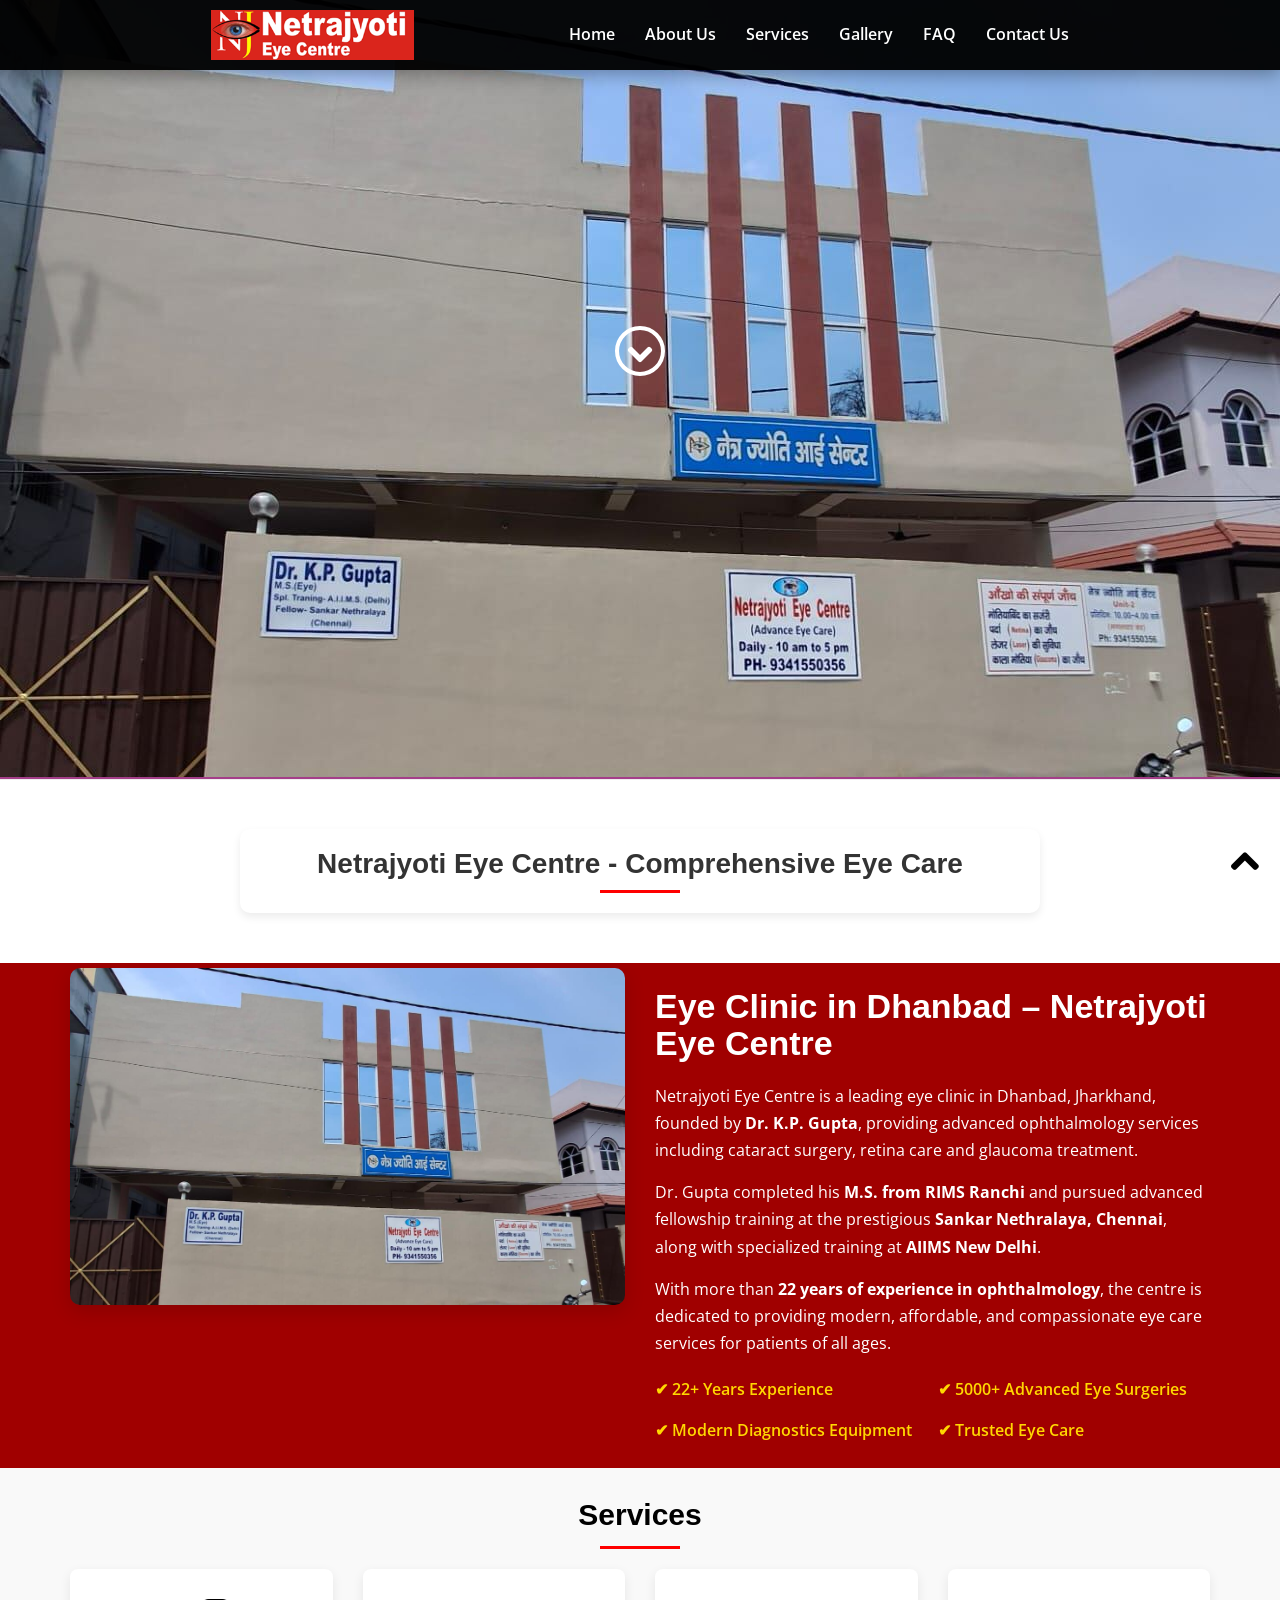
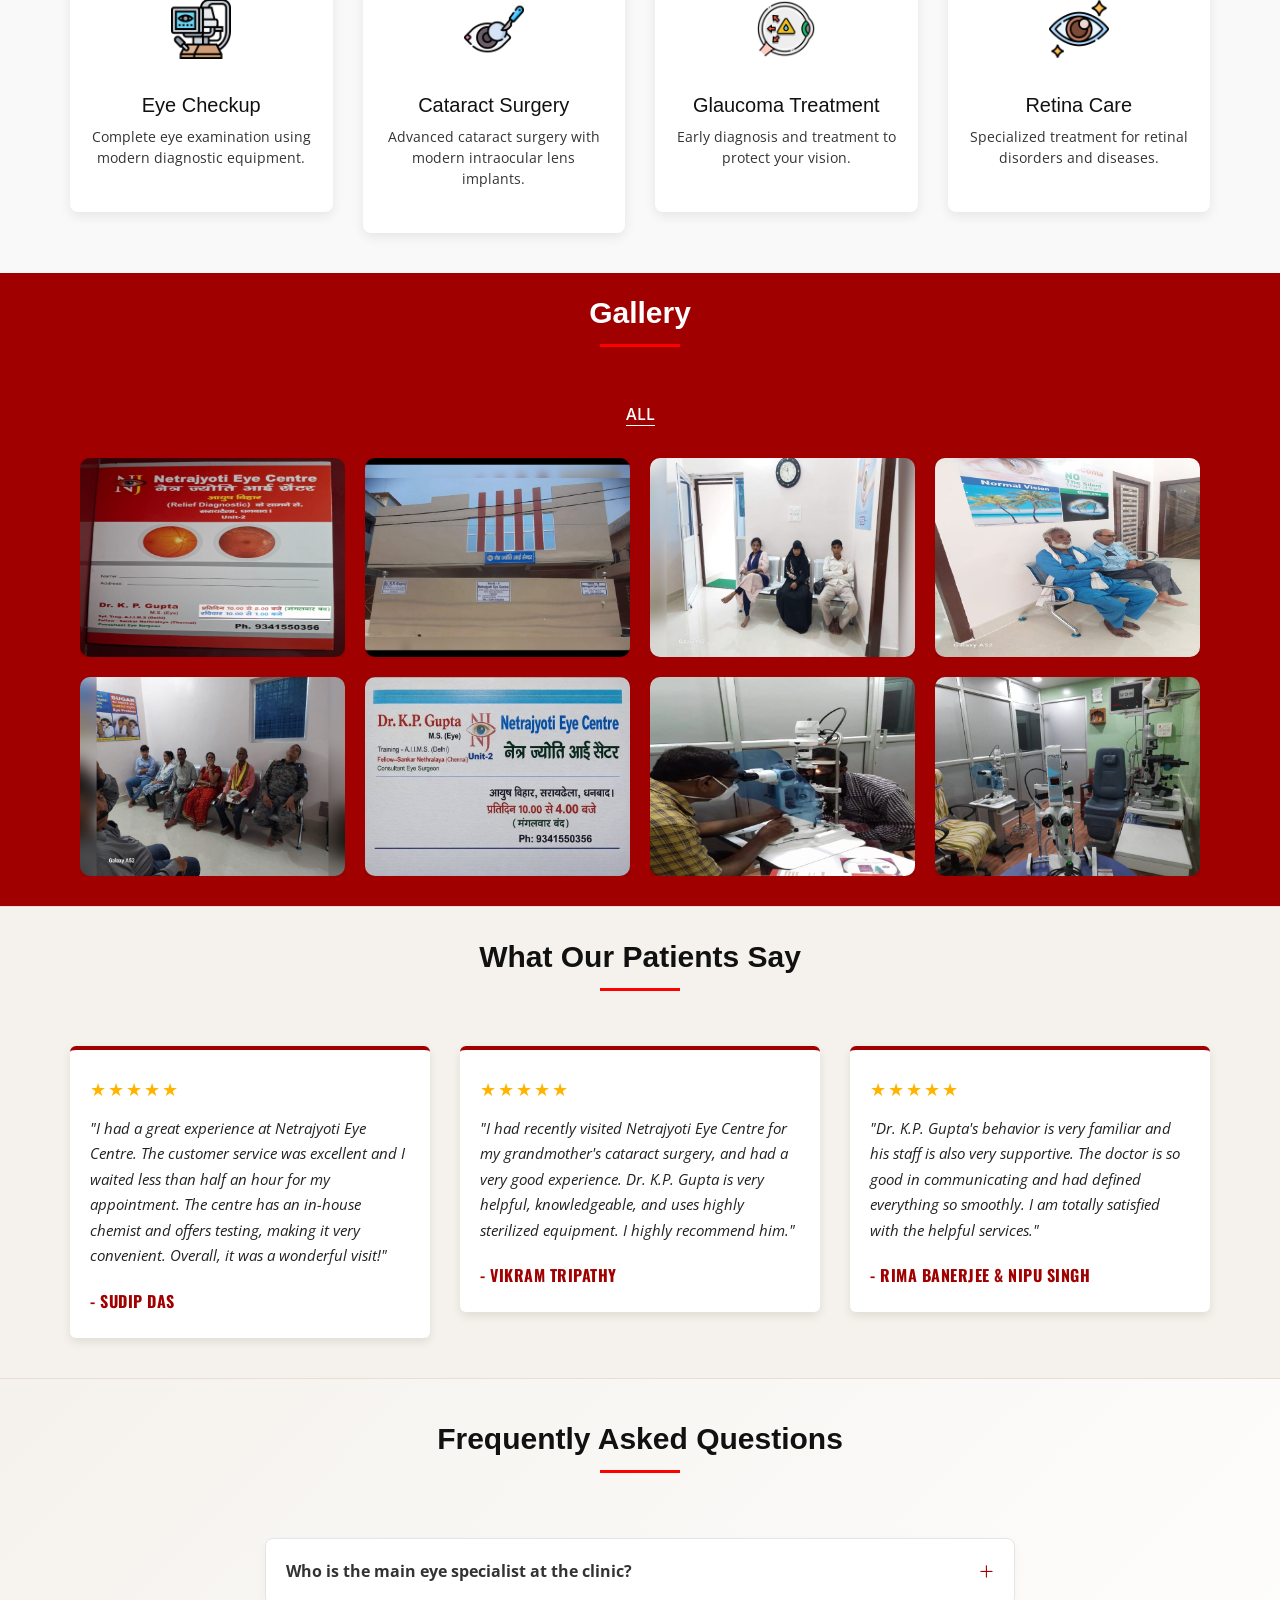
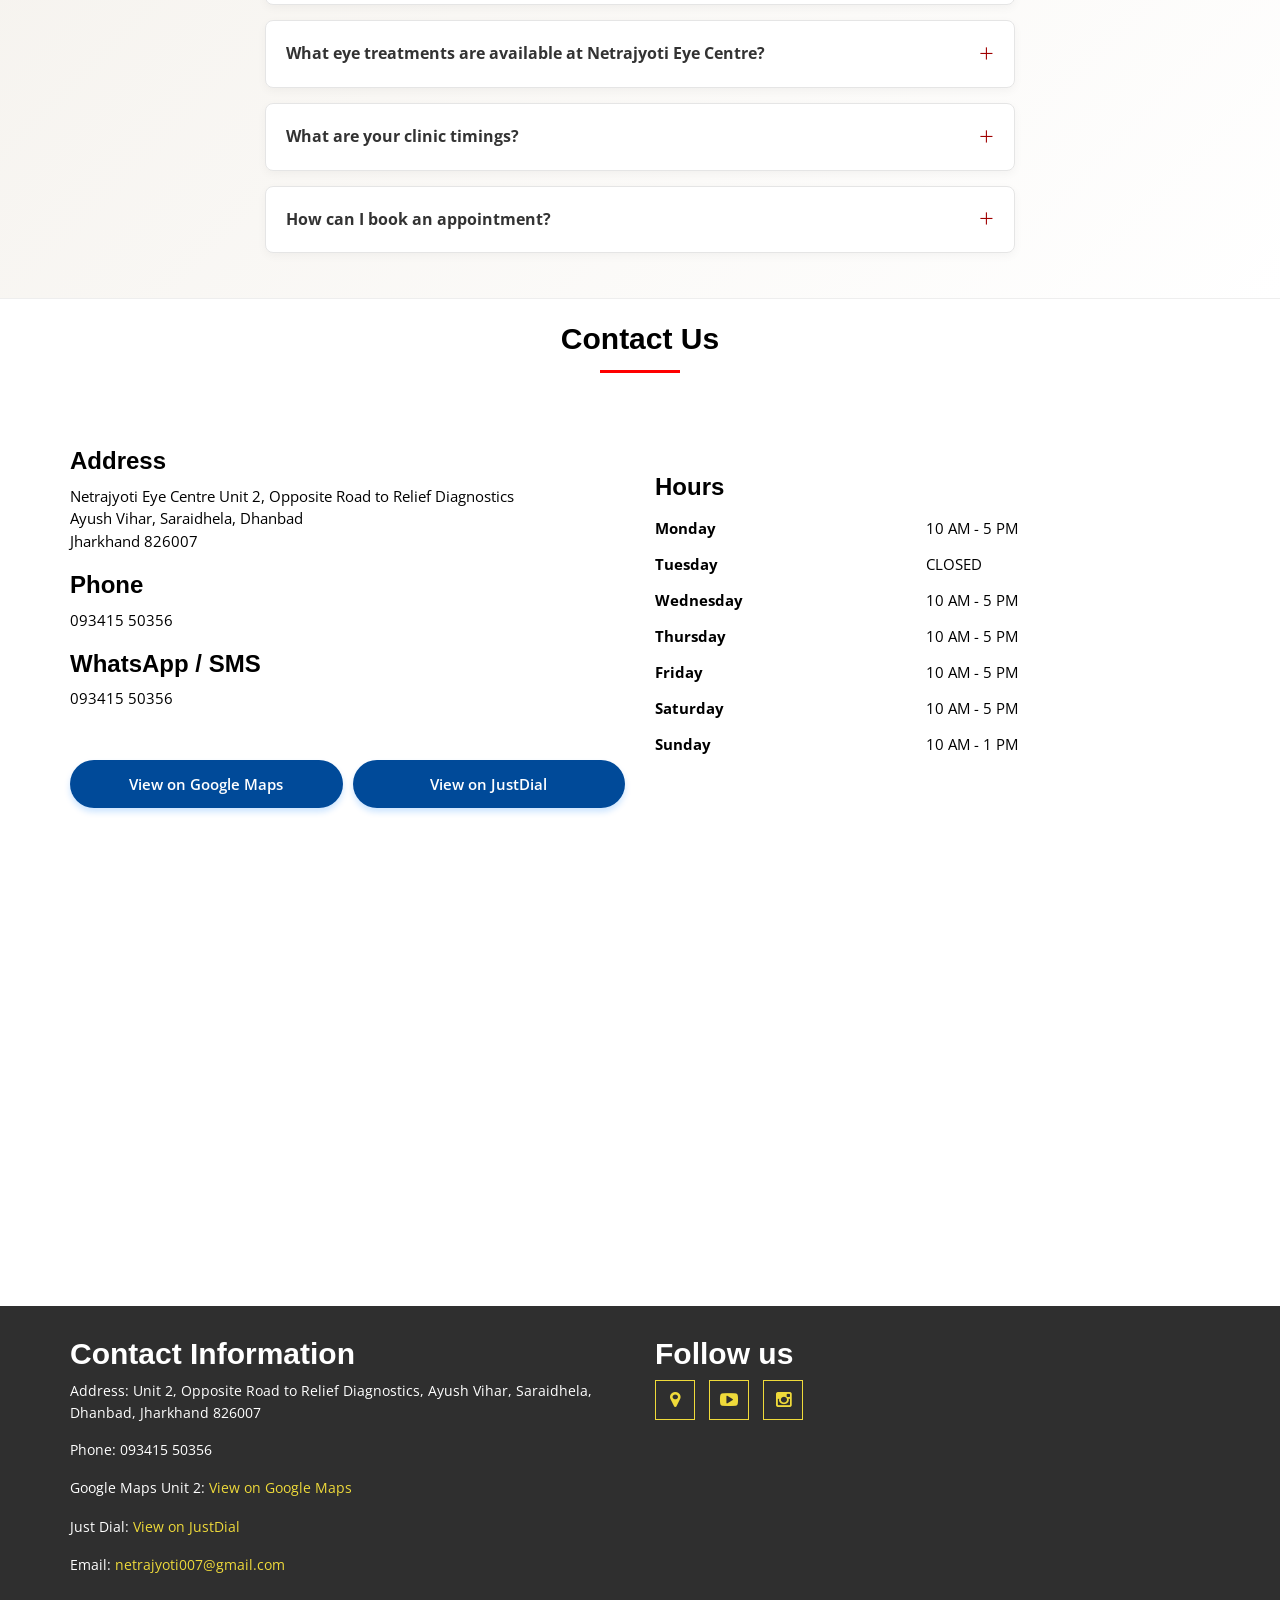
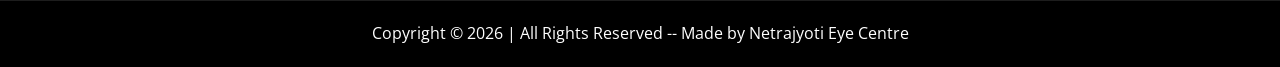
==== commit 66f5a6f0: "added llms.txt" ====
--- a/index.html
+++ b/index.html
@@ -204,7 +204,7 @@
   </div>
   <div class="container hero-text2">
     <div class="welcome-box ">
-    <h1>Netrajyoti Eye Centre: Comprehensive Eye Care</h1>
+    <h1>Netrajyoti Eye Centre - Comprehensive Eye Care</h1>
     <div class="welcome-divider"></div>
     </div>
   </div>
